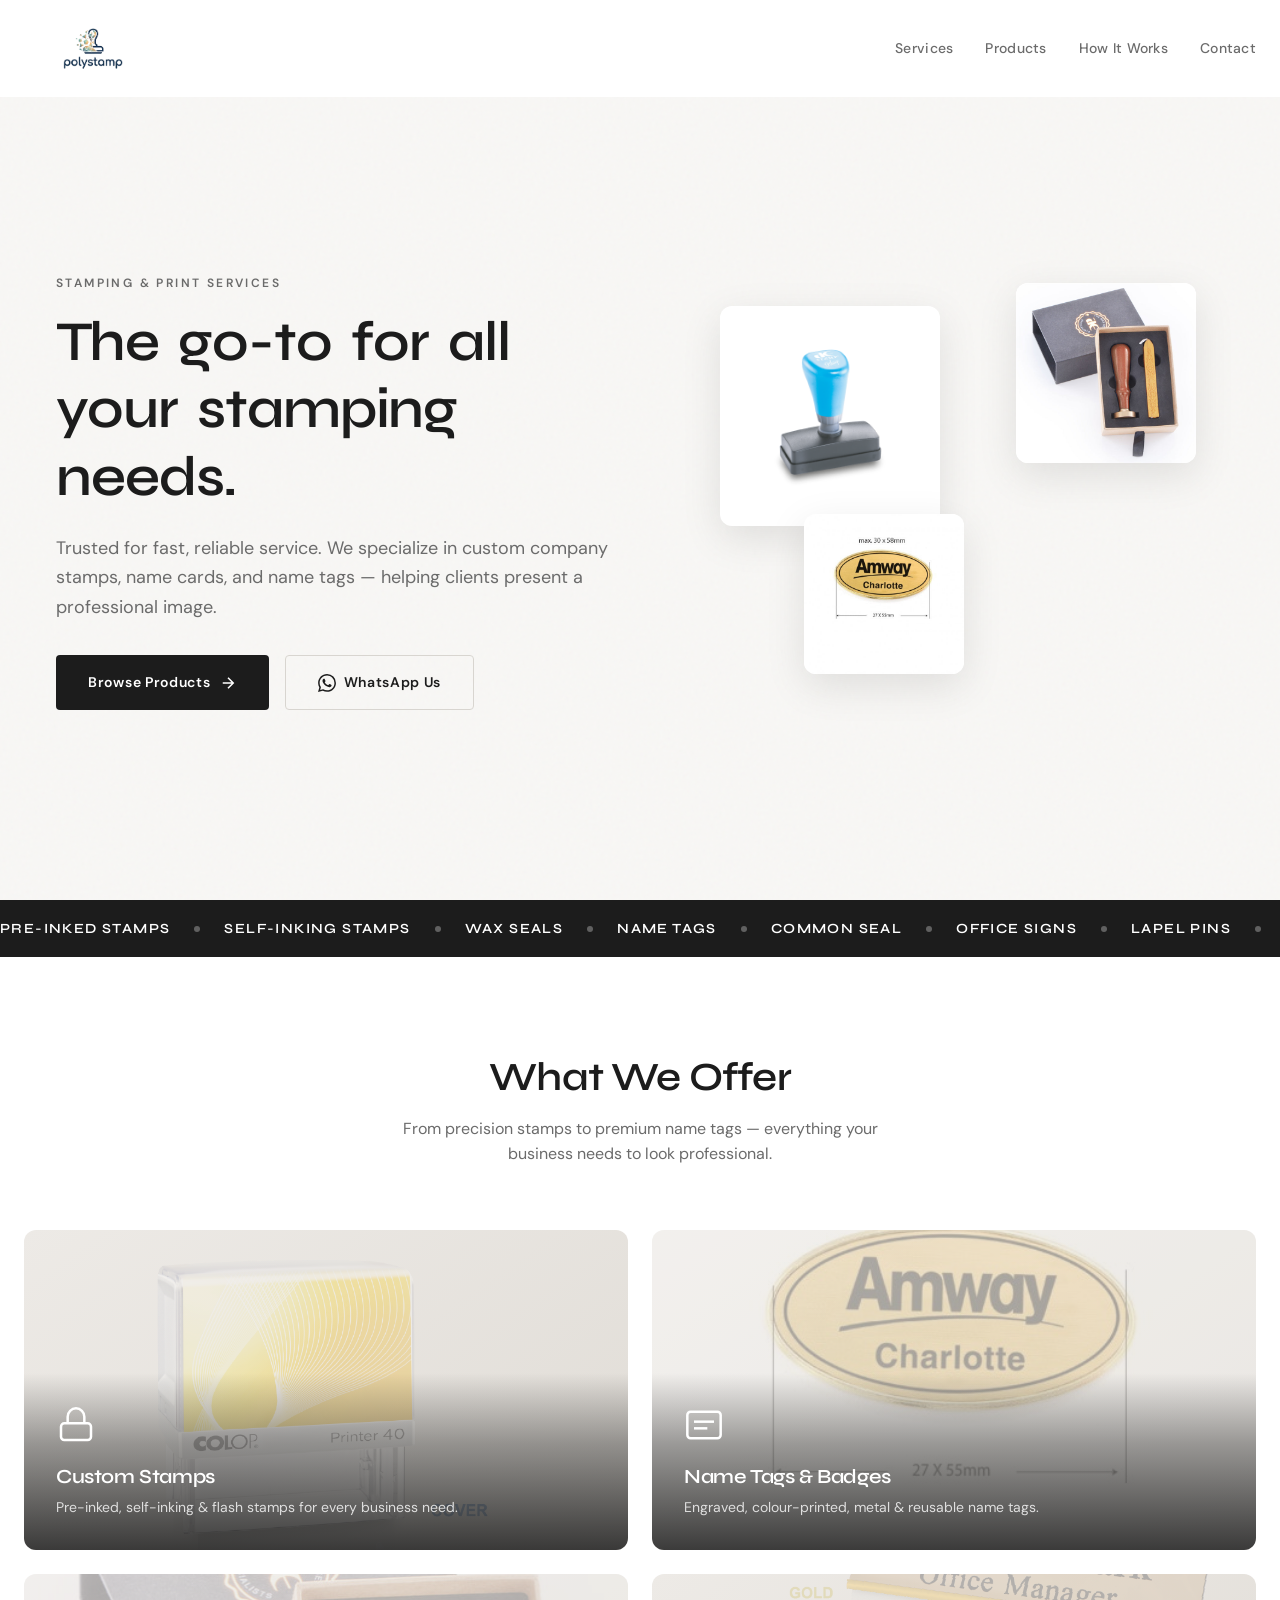
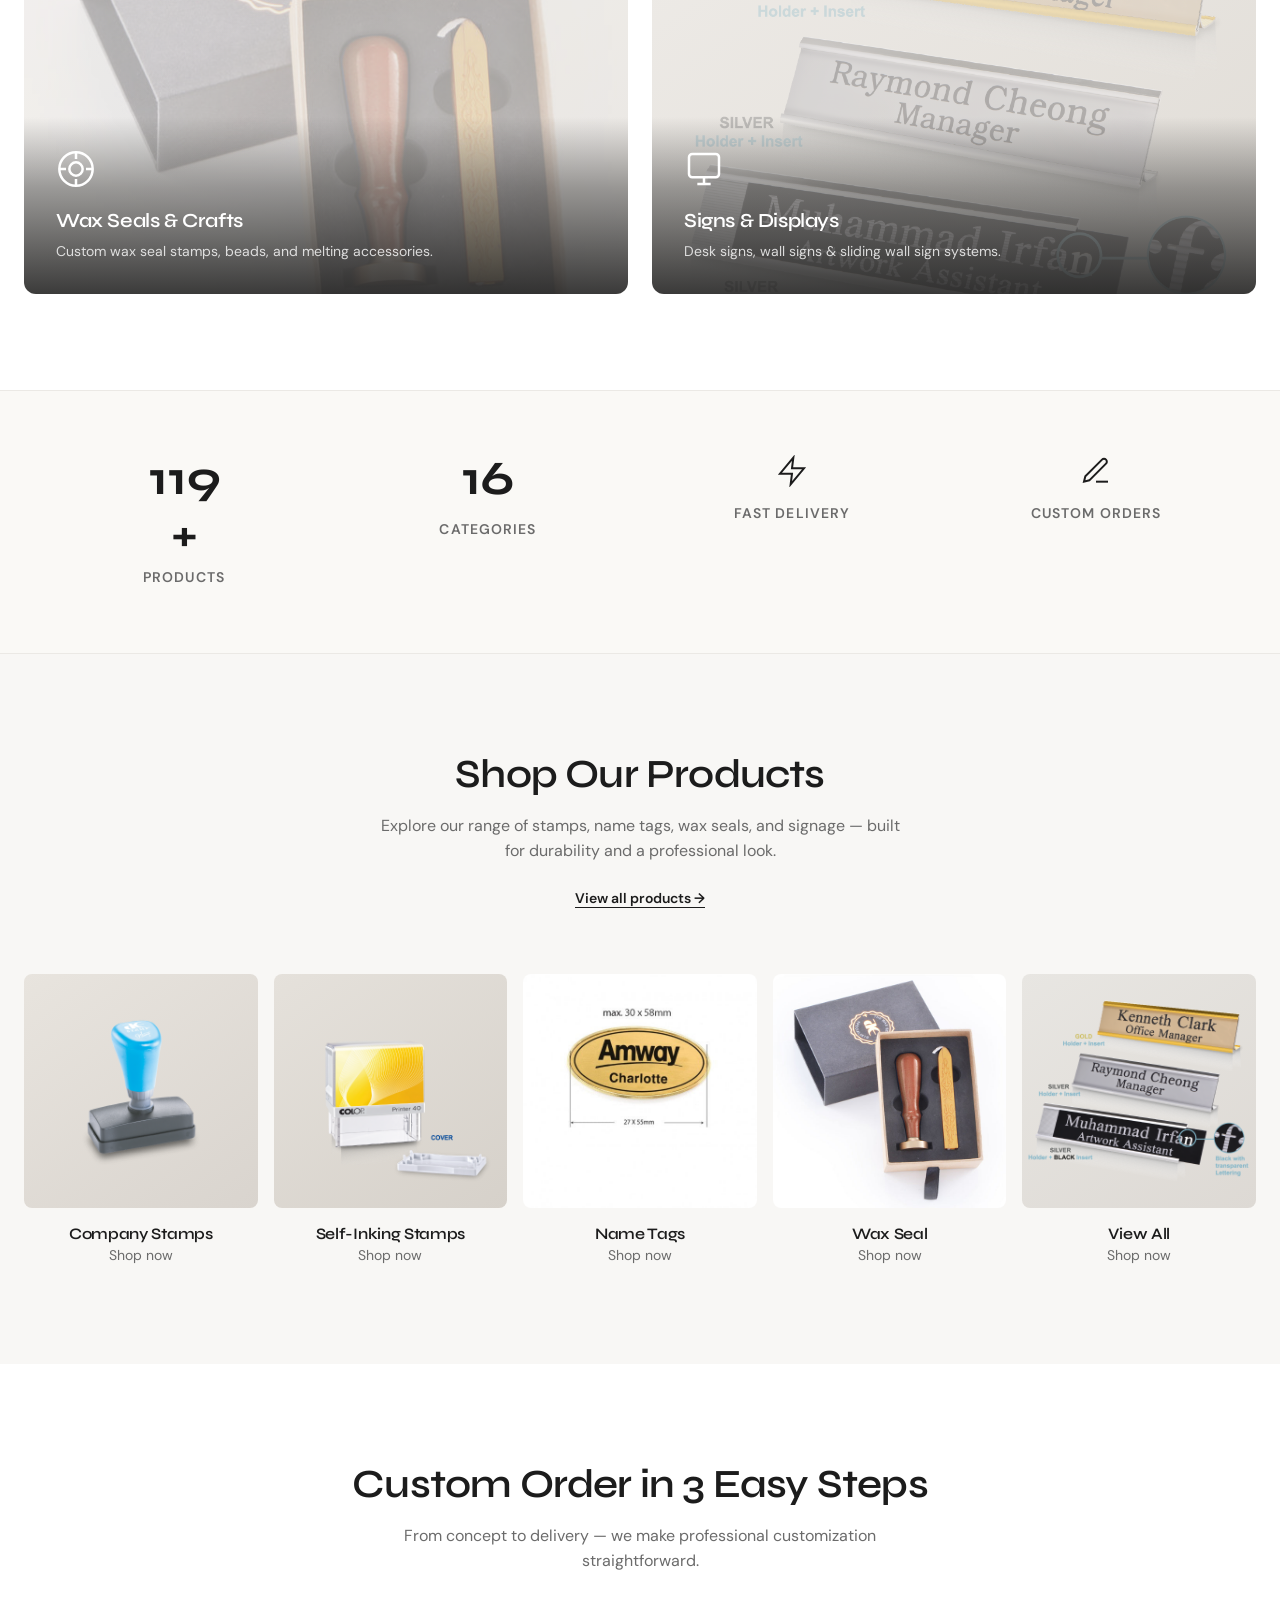
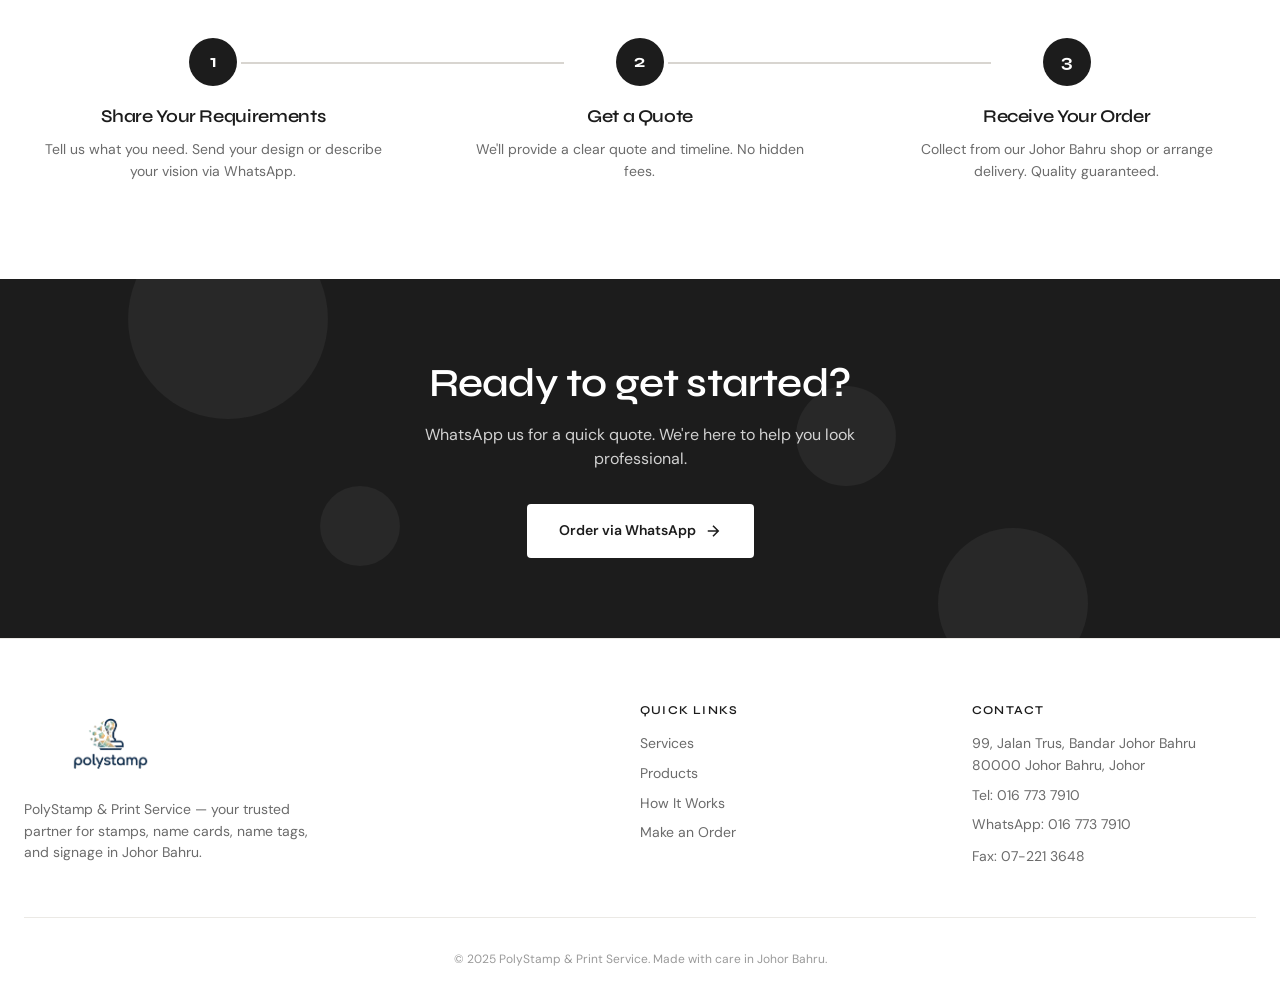
==== index.html @ 39585ef6 "Initial commit: PolyStamp website Static website for PolyStamp & Print Services — stamps, name tags," ====
<!DOCTYPE html>
<html lang="en">
<head>
  <meta charset="UTF-8">
  <meta name="viewport" content="width=device-width, initial-scale=1.0">
  <meta name="description" content="PolyStamp & Print Services — Custom company stamps, name cards, name tags & office signs in Johor Bahru. Quality prints, beautiful details.">
  <title>PolyStamp & Print Services | Custom Stamps & Printing in Johor Bahru</title>
  <link rel="preconnect" href="https://fonts.googleapis.com">
  <link rel="preconnect" href="https://fonts.gstatic.com" crossorigin>
  <link href="https://fonts.googleapis.com/css2?family=DM+Sans:ital,opsz,wght@0,9..40,400;0,9..40,500;0,9..40,600;0,9..40,700&family=Syne:wght@400;500;600;700&display=swap" rel="stylesheet">
  <link rel="icon" type="image/png" href="images/logo.png">
  <link rel="stylesheet" href="styles.css">
</head>
<body>
  <header class="header" id="header">
    <nav class="nav">
      <a href="index.html" class="logo"><img src="images/logo.png" alt="PolyStamp" class="logo__img"></a>
      <button class="nav-toggle" id="navToggle" aria-label="Toggle menu">
        <span></span>
        <span></span>
        <span></span>
      </button>
      <ul class="nav-links">
        <li><a href="#services">Services</a></li>
        <li><a href="products.html">Products</a></li>
        <li><a href="#how-it-works">How It Works</a></li>
        <li><a href="#contact">Contact</a></li>
      </ul>
    </nav>
  </header>

  <!-- ===== HERO — Split Layout ===== -->
  <section class="hero-split">
    <div class="hero-split__bg-grain"></div>
    <div class="container hero-split__inner">
      <div class="hero-split__text">
        <span class="hero-split__eyebrow reveal-text">Stamping & Print Services</span>
        <h1 class="hero-split__title">
          <span class="word-reveal"><span>The</span></span>
          <span class="word-reveal"><span>go-to</span></span>
          <span class="word-reveal"><span>for</span></span>
          <span class="word-reveal"><span>all</span></span>
          <span class="word-reveal"><span>your</span></span>
          <span class="word-reveal"><span>stamping</span></span>
          <span class="word-reveal"><span>needs.</span></span>
        </h1>
        <p class="hero-split__subtitle reveal-fade">Trusted for fast, reliable service. We specialize in custom company stamps, name cards, and name tags — helping clients present a professional image.</p>
        <div class="hero-split__ctas reveal-fade">
          <a href="products.html" class="btn-primary">
            Browse Products
            <svg width="18" height="18" viewBox="0 0 24 24" fill="none" stroke="currentColor" stroke-width="2"><path d="M5 12h14M12 5l7 7-7 7"/></svg>
          </a>
          <a href="https://wa.me/60167737910" class="btn-outline" target="_blank" rel="noopener">
            <svg width="18" height="18" viewBox="0 0 24 24" fill="currentColor"><path d="M17.472 14.382c-.297-.149-1.758-.867-2.03-.967-.273-.099-.471-.148-.67.15-.197.297-.767.966-.94 1.164-.173.199-.347.223-.644.075-.297-.15-1.255-.463-2.39-1.475-.883-.788-1.48-1.761-1.653-2.059-.173-.297-.018-.458.13-.606.134-.133.298-.347.446-.52.149-.174.198-.298.298-.497.099-.198.05-.371-.025-.52-.075-.149-.669-1.612-.916-2.207-.242-.579-.487-.5-.669-.51-.173-.008-.371-.01-.57-.01-.198 0-.52.074-.792.372-.272.297-1.04 1.016-1.04 2.479 0 1.462 1.065 2.875 1.213 3.074.149.198 2.096 3.2 5.077 4.487.709.306 1.262.489 1.694.625.712.227 1.36.195 1.871.118.571-.085 1.758-.719 2.006-1.413.248-.694.248-1.289.173-1.413-.074-.124-.272-.198-.57-.347m-5.421 7.403h-.004a9.87 9.87 0 01-5.031-1.378l-.361-.214-3.741.982.998-3.648-.235-.374a9.86 9.86 0 01-1.51-5.26c.001-5.45 4.436-9.884 9.888-9.884 2.64 0 5.122 1.03 6.988 2.898a9.825 9.825 0 012.893 6.994c-.003 5.45-4.437 9.884-9.885 9.884m8.413-18.297A11.815 11.815 0 0012.05 0C5.495 0 .16 5.335.157 11.892c0 2.096.547 4.142 1.588 5.945L.057 24l6.305-1.654a11.882 11.882 0 005.683 1.448h.005c6.554 0 11.89-5.335 11.893-11.893a11.821 11.821 0 00-3.48-8.413z"/></svg>
            WhatsApp Us
          </a>
        </div>
      </div>
      <div class="hero-split__images">
        <div class="hero-float hero-float--1">
          <img src="images/products/ae2563.png" alt="Company Stamp" loading="eager">
        </div>
        <div class="hero-float hero-float--2">
          <img src="images/products/wax-seal-custom.jpg" alt="Wax Seal" loading="eager">
        </div>
        <div class="hero-float hero-float--3">
          <img src="images/products/tag6.jpg" alt="Name Tag" loading="eager">
        </div>
      </div>
    </div>
  </section>

  <!-- ===== MARQUEE BANNER ===== -->
  <div class="marquee-strip">
    <div class="marquee-track">
      <span class="marquee-item">Pre-Inked Stamps</span>
      <span class="marquee-dot"></span>
      <span class="marquee-item">Self-Inking Stamps</span>
      <span class="marquee-dot"></span>
      <span class="marquee-item">Wax Seals</span>
      <span class="marquee-dot"></span>
      <span class="marquee-item">Name Tags</span>
      <span class="marquee-dot"></span>
      <span class="marquee-item">Common Seal</span>
      <span class="marquee-dot"></span>
      <span class="marquee-item">Office Signs</span>
      <span class="marquee-dot"></span>
      <span class="marquee-item">Lapel Pins</span>
      <span class="marquee-dot"></span>
      <span class="marquee-item">Ink & Refills</span>
      <span class="marquee-dot"></span>
      <!-- duplicate for seamless loop -->
      <span class="marquee-item">Pre-Inked Stamps</span>
      <span class="marquee-dot"></span>
      <span class="marquee-item">Self-Inking Stamps</span>
      <span class="marquee-dot"></span>
      <span class="marquee-item">Wax Seals</span>
      <span class="marquee-dot"></span>
      <span class="marquee-item">Name Tags</span>
      <span class="marquee-dot"></span>
      <span class="marquee-item">Common Seal</span>
      <span class="marquee-dot"></span>
      <span class="marquee-item">Office Signs</span>
      <span class="marquee-dot"></span>
      <span class="marquee-item">Lapel Pins</span>
      <span class="marquee-dot"></span>
      <span class="marquee-item">Ink & Refills</span>
      <span class="marquee-dot"></span>
    </div>
  </div>

  <!-- ===== SERVICES GRID ===== -->
  <section class="section" id="services">
    <div class="container">
      <div class="section__header reveal">
        <h2>What We Offer</h2>
        <p>From precision stamps to premium name tags — everything your business needs to look professional.</p>
      </div>
      <div class="services-grid reveal-stagger">
        <a href="products.html#company-stamps" class="service-card">
          <div class="service-card__bg">
            <img src="images/products/colop-p40.png" alt="Custom Stamps" loading="lazy">
          </div>
          <div class="service-card__content">
            <svg class="service-card__icon" width="40" height="40" viewBox="0 0 24 24" fill="none" stroke="currentColor" stroke-width="1.5"><rect x="3" y="11" width="18" height="10" rx="2"/><path d="M7 11V7a5 5 0 0110 0v4"/></svg>
            <h3>Custom Stamps</h3>
            <p>Pre-inked, self-inking & flash stamps for every business need.</p>
          </div>
        </a>
        <a href="products.html#engraved-name-tags" class="service-card">
          <div class="service-card__bg">
            <img src="images/products/tag6.jpg" alt="Name Tags" loading="lazy">
          </div>
          <div class="service-card__content">
            <svg class="service-card__icon" width="40" height="40" viewBox="0 0 24 24" fill="none" stroke="currentColor" stroke-width="1.5"><rect x="2" y="4" width="20" height="16" rx="2"/><line x1="6" y1="10" x2="18" y2="10"/><line x1="6" y1="14" x2="14" y2="14"/></svg>
            <h3>Name Tags & Badges</h3>
            <p>Engraved, colour-printed, metal & reusable name tags.</p>
          </div>
        </a>
        <a href="products.html#wax-seal" class="service-card">
          <div class="service-card__bg">
            <img src="images/products/wax-seal-custom.jpg" alt="Wax Seals" loading="lazy">
          </div>
          <div class="service-card__content">
            <svg class="service-card__icon" width="40" height="40" viewBox="0 0 24 24" fill="none" stroke="currentColor" stroke-width="1.5"><circle cx="12" cy="12" r="10"/><circle cx="12" cy="12" r="4"/><path d="M12 2v4M12 18v4M2 12h4M18 12h4"/></svg>
            <h3>Wax Seals & Crafts</h3>
            <p>Custom wax seal stamps, beads, and melting accessories.</p>
          </div>
        </a>
        <a href="products.html#desk-wall-signs" class="service-card">
          <div class="service-card__bg">
            <img src="images/products/desk-sign.png" alt="Signs" loading="lazy">
          </div>
          <div class="service-card__content">
            <svg class="service-card__icon" width="40" height="40" viewBox="0 0 24 24" fill="none" stroke="currentColor" stroke-width="1.5"><rect x="3" y="3" width="18" height="14" rx="2"/><line x1="12" y1="17" x2="12" y2="21"/><line x1="8" y1="21" x2="16" y2="21"/></svg>
            <h3>Signs & Displays</h3>
            <p>Desk signs, wall signs & sliding wall sign systems.</p>
          </div>
        </a>
      </div>
    </div>
  </section>

  <!-- ===== STATS COUNTER ===== -->
  <section class="stats-section">
    <div class="container">
      <div class="stats-grid reveal-stagger">
        <div class="stat-card">
          <span class="stat-card__number" data-target="128">0</span>
          <span class="stat-card__suffix">+</span>
          <p class="stat-card__label">Products</p>
        </div>
        <div class="stat-card">
          <span class="stat-card__number" data-target="18">0</span>
          <span class="stat-card__suffix"></span>
          <p class="stat-card__label">Categories</p>
        </div>
        <div class="stat-card">
          <svg class="stat-card__icon" width="32" height="32" viewBox="0 0 24 24" fill="none" stroke="currentColor" stroke-width="1.5"><path d="M13 2L3 14h9l-1 8 10-12h-9l1-8z"/></svg>
          <p class="stat-card__label">Fast Delivery</p>
        </div>
        <div class="stat-card">
          <svg class="stat-card__icon" width="32" height="32" viewBox="0 0 24 24" fill="none" stroke="currentColor" stroke-width="1.5"><path d="M12 20h9"/><path d="M16.5 3.5a2.121 2.121 0 013 3L7 19l-4 1 1-4L16.5 3.5z"/></svg>
          <p class="stat-card__label">Custom Orders</p>
        </div>
      </div>
    </div>
  </section>

  <!-- ===== PRODUCT SHOWCASE ===== -->
  <section class="section section--alt">
    <div class="container">
      <div class="section__header reveal">
        <h2>Shop Our Products</h2>
        <p>Explore our range of stamps, name tags, wax seals, and signage — built for durability and a professional look.</p>
        <a href="products.html" class="section__cta">View all products &rarr;</a>
      </div>
      <div class="shop-grid reveal-stagger">
        <a href="products.html#company-stamps" class="shop-card">
          <div class="shop-card__image"><img src="images/products/ae2563.png" alt="Company Stamps" loading="lazy"></div>
          <h4>Company Stamps</h4>
          <span>Shop now</span>
        </a>
        <a href="products.html#self-inking-stamps" class="shop-card">
          <div class="shop-card__image"><img src="images/products/colop-p40.png" alt="Self-Inking Stamps" loading="lazy"></div>
          <h4>Self-Inking Stamps</h4>
          <span>Shop now</span>
        </a>
        <a href="products.html#engraved-name-tags" class="shop-card">
          <div class="shop-card__image"><img src="images/products/tag6.jpg" alt="Name Tags" loading="lazy"></div>
          <h4>Name Tags</h4>
          <span>Shop now</span>
        </a>
        <a href="products.html#wax-seal" class="shop-card">
          <div class="shop-card__image"><img src="images/products/wax-seal-custom.jpg" alt="Wax Seal" loading="lazy"></div>
          <h4>Wax Seal</h4>
          <span>Shop now</span>
        </a>
        <a href="products.html" class="shop-card">
          <div class="shop-card__image"><img src="images/products/desk-sign.png" alt="View All Products" loading="lazy"></div>
          <h4>View All</h4>
          <span>Shop now</span>
        </a>
      </div>
    </div>
  </section>

  <!-- ===== HOW IT WORKS ===== -->
  <section class="section steps-section" id="how-it-works">
    <div class="container">
      <div class="section__header reveal">
        <h2>Custom Order in 3 Easy Steps</h2>
        <p>From concept to delivery — we make professional customization straightforward.</p>
      </div>
      <div class="steps-timeline reveal-stagger">
        <div class="step-card-v2">
          <div class="step-card-v2__num">1</div>
          <div class="step-card-v2__line"></div>
          <h4>Share Your Requirements</h4>
          <p>Tell us what you need. Send your design or describe your vision via WhatsApp.</p>
        </div>
        <div class="step-card-v2">
          <div class="step-card-v2__num">2</div>
          <div class="step-card-v2__line"></div>
          <h4>Get a Quote</h4>
          <p>We'll provide a clear quote and timeline. No hidden fees.</p>
        </div>
        <div class="step-card-v2">
          <div class="step-card-v2__num">3</div>
          <div class="step-card-v2__line"></div>
          <h4>Receive Your Order</h4>
          <p>Collect from our Johor Bahru shop or arrange delivery. Quality guaranteed.</p>
        </div>
      </div>
    </div>
  </section>

  <!-- ===== CTA BANNER ===== -->
  <section class="cta-banner cta-banner--animated">
    <div class="cta-particles">
      <div class="cta-particle cta-particle--1"></div>
      <div class="cta-particle cta-particle--2"></div>
      <div class="cta-particle cta-particle--3"></div>
      <div class="cta-particle cta-particle--4"></div>
    </div>
    <div class="container reveal">
      <h2>Ready to get started?</h2>
      <p>WhatsApp us for a quick quote. We're here to help you look professional.</p>
      <a href="https://wa.me/60167737910" class="btn" target="_blank" rel="noopener">
        Order via WhatsApp
        <svg width="18" height="18" viewBox="0 0 24 24" fill="none" stroke="currentColor" stroke-width="2"><path d="M5 12h14M12 5l7 7-7 7"/></svg>
      </a>
    </div>
  </section>

  <footer class="footer" id="contact">
    <div class="footer__grid">
      <div class="footer__brand">
        <span class="logo"><img src="images/logo.png" alt="PolyStamp" class="logo__img"></span>
        <p>PolyStamp & Print Service — your trusted partner for stamps, name cards, name tags, and signage in Johor Bahru.</p>
      </div>
      <div class="footer__links">
        <h5>Quick Links</h5>
        <ul>
          <li><a href="#services">Services</a></li>
          <li><a href="products.html">Products</a></li>
          <li><a href="#how-it-works">How It Works</a></li>
          <li><a href="https://wa.me/60167737910" target="_blank" rel="noopener">Make an Order</a></li>
        </ul>
      </div>
      <div class="footer__contact">
        <h5>Contact</h5>
        <a href="https://maps.google.com/?q=99+Jalan+Trus+Johor+Bahru" target="_blank" rel="noopener">99, Jalan Trus, Bandar Johor Bahru<br>80000 Johor Bahru, Johor</a>
        <a href="tel:0167737910">Tel: 016 773 7910</a>
        <a href="https://wa.me/60167737910" target="_blank" rel="noopener">WhatsApp: 016 773 7910</a>
        <span class="footer__fax">Fax: 07-221 3648</span>
      </div>
    </div>
    <div class="footer__bottom">
      <p>&copy; 2025 PolyStamp & Print Service. Made with care in Johor Bahru.</p>
    </div>
  </footer>

  <script>
    // Header scroll
    const header = document.getElementById('header');
    window.addEventListener('scroll', () => header.classList.toggle('scrolled', window.scrollY > 50), { passive: true });

    // Mobile nav
    const navToggle = document.getElementById('navToggle');
    navToggle?.addEventListener('click', () => {
      document.body.classList.toggle('menu-open');
      navToggle.setAttribute('aria-expanded', navToggle.getAttribute('aria-expanded') === 'true' ? 'false' : 'true');
    });
    document.querySelectorAll('.nav-links a').forEach(link => link.addEventListener('click', () => document.body.classList.remove('menu-open')));

    // Scroll-reveal system
    const revealObserver = new IntersectionObserver((entries) => {
      entries.forEach(entry => {
        if (entry.isIntersecting) {
          entry.target.classList.add('revealed');
          revealObserver.unobserve(entry.target);
        }
      });
    }, { threshold: 0.15 });

    document.querySelectorAll('.reveal, .reveal-stagger').forEach(el => revealObserver.observe(el));

    // Stats counter animation
    const counterObserver = new IntersectionObserver((entries) => {
      entries.forEach(entry => {
        if (entry.isIntersecting) {
          const counters = entry.target.querySelectorAll('[data-target]');
          counters.forEach(counter => {
            const target = parseInt(counter.dataset.target);
            const duration = 1500;
            const start = performance.now();
            function update(now) {
              const elapsed = now - start;
              const progress = Math.min(elapsed / duration, 1);
              const eased = 1 - Math.pow(1 - progress, 3);
              counter.textContent = Math.floor(eased * target);
              if (progress < 1) requestAnimationFrame(update);
            }
            requestAnimationFrame(update);
          });
          counterObserver.unobserve(entry.target);
        }
      });
    }, { threshold: 0.3 });

    document.querySelectorAll('.stats-grid').forEach(el => counterObserver.observe(el));
  </script>
</body>
</html>
---- styles.css ----
/* ============================================
   PolyStamp — Mossery-inspired Design System
   Clean, minimal, editorial aesthetic
   ============================================ */

:root {
  /* Mossery-style: Soft neutrals, minimal accent */
  --color-bg: #FFFFFF;
  --color-bg-alt: #F8F7F5;
  --color-bg-warm: #FAF9F6;
  --color-surface: #FFFFFF;
  --color-text: #1C1C1C;
  --color-text-muted: #6B6B6B;
  --color-text-light: #9A9A9A;
  --color-accent: #2C2C2C;
  --color-accent-soft: rgba(44, 44, 44, 0.08);
  --color-border: #EBE9E5;
  --color-border-strong: #D8D5D0;

  /* Typography - clean, readable */
  --font-display: 'Syne', -apple-system, sans-serif;
  --font-body: 'DM Sans', -apple-system, BlinkMacSystemFont, sans-serif;

  --text-xs: 0.75rem;
  --text-sm: 0.875rem;
  --text-base: 1rem;
  --text-lg: 1.125rem;
  --text-xl: 1.25rem;
  --text-2xl: 1.5rem;
  --text-3xl: 2rem;
  --text-4xl: 2.5rem;
  --text-5xl: 3rem;
  --text-hero: clamp(2.25rem, 4.5vw, 3.5rem);

  --leading-tight: 1.2;
  --leading-snug: 1.35;
  --leading-normal: 1.55;
  --leading-relaxed: 1.65;

  --space-2: 0.5rem;
  --space-3: 0.75rem;
  --space-4: 1rem;
  --space-5: 1.25rem;
  --space-6: 1.5rem;
  --space-8: 2rem;
  --space-10: 2.5rem;
  --space-12: 3rem;
  --space-16: 4rem;
  --space-20: 5rem;
  --space-24: 6rem;
  --space-32: 8rem;

  --container-max: 1280px;
  --container-narrow: 680px;
  --radius-sm: 4px;
  --radius-md: 8px;
  --radius-lg: 12px;
  --ease: cubic-bezier(0.22, 1, 0.36, 1);
  --transition: 0.3s var(--ease);
  --shadow: 0 2px 20px rgba(0, 0, 0, 0.06);
  --shadow-lg: 0 8px 40px rgba(0, 0, 0, 0.08);
}

*, *::before, *::after { box-sizing: border-box; margin: 0; padding: 0; }
html { scroll-behavior: smooth; }
body {
  font-family: var(--font-body);
  font-size: var(--text-base);
  line-height: var(--leading-normal);
  color: var(--color-text);
  background: var(--color-bg);
  -webkit-font-smoothing: antialiased;
}
h1, h2, h3, h4, h5, h6 {
  font-family: var(--font-display);
  font-weight: 600;
  line-height: var(--leading-tight);
  letter-spacing: -0.02em;
}
h1 { font-size: var(--text-hero); }
h2 { font-size: var(--text-4xl); }
h3 { font-size: var(--text-2xl); }
h4 { font-size: var(--text-xl); }
p { color: var(--color-text-muted); }
a { color: inherit; text-decoration: none; transition: opacity var(--transition); }
a:hover { opacity: 0.7; }

.container {
  max-width: var(--container-max);
  margin: 0 auto;
  padding: 0 var(--space-6);
}
.container--narrow { max-width: var(--container-narrow); }

/* ========== Header ========== */
.header {
  position: fixed;
  top: 0; left: 0; right: 0;
  z-index: 100;
  padding: var(--space-4) 0;
  background: rgba(255,255,255,0.95);
  backdrop-filter: blur(10px);
  border-bottom: 1px solid transparent;
  transition: border-color var(--transition), box-shadow var(--transition);
}
.header.scrolled { border-color: var(--color-border); box-shadow: var(--shadow); }

.nav {
  display: flex;
  align-items: center;
  justify-content: space-between;
  max-width: var(--container-max);
  margin: 0 auto;
  padding: 0 var(--space-6);
}
.logo {
  display: flex;
  align-items: center;
}
.logo__img {
  height: 64px;
  width: auto;
  object-fit: contain;
  transition: transform var(--transition);
}
.logo:hover .logo__img {
  transform: scale(1.05);
}
.logo:hover {
  opacity: 1 !important;
}
.nav-links { display: flex; gap: var(--space-8); list-style: none; }
.nav-links a {
  font-size: var(--text-sm);
  font-weight: 500;
  color: var(--color-text-muted);
  letter-spacing: 0.02em;
}
.nav-links a:hover { color: var(--color-text); }

.nav-toggle {
  display: none;
  flex-direction: column;
  gap: 5px;
  background: none;
  border: none;
  cursor: pointer;
  padding: var(--space-2);
}
.nav-toggle span {
  display: block;
  width: 20px;
  height: 1.5px;
  background: var(--color-text);
  transition: var(--transition);
}
body.menu-open .nav-toggle span:nth-child(1) { transform: translateY(6.5px) rotate(45deg); }
body.menu-open .nav-toggle span:nth-child(2) { opacity: 0; }
body.menu-open .nav-toggle span:nth-child(3) { transform: translateY(-6.5px) rotate(-45deg); }

/* ========== Hero — Split Layout with Floating Images ========== */
.hero-split {
  position: relative;
  min-height: 100vh;
  display: flex;
  align-items: center;
  padding: calc(80px + var(--space-16)) var(--space-6) var(--space-16);
  background: var(--color-bg-alt);
  overflow: hidden;
}
.hero-split__bg-grain {
  position: absolute;
  inset: 0;
  opacity: 0.03;
  background-image: url("data:image/svg+xml,%3Csvg viewBox='0 0 256 256' xmlns='http://www.w3.org/2000/svg'%3E%3Cfilter id='noise'%3E%3CfeTurbulence type='fractalNoise' baseFrequency='0.9' numOctaves='4' stitchTiles='stitch'/%3E%3C/filter%3E%3Crect width='100%25' height='100%25' filter='url(%23noise)'/%3E%3C/svg%3E");
  pointer-events: none;
}
.hero-split__inner {
  display: grid;
  grid-template-columns: 1fr 1fr;
  gap: var(--space-12);
  align-items: center;
  position: relative;
  z-index: 1;
}
.hero-split__text { max-width: 560px; }
.hero-split__eyebrow {
  display: inline-block;
  font-size: var(--text-xs);
  font-weight: 600;
  text-transform: uppercase;
  letter-spacing: 0.2em;
  color: var(--color-text-muted);
  margin-bottom: var(--space-4);
  opacity: 0;
  animation: fadeSlideUp 0.6s var(--ease) 0.2s forwards;
}
.hero-split__title {
  margin-bottom: var(--space-6);
  display: flex;
  flex-wrap: wrap;
  gap: 0 0.35em;
}
.word-reveal {
  overflow: hidden;
  display: inline-block;
}
.word-reveal > span {
  display: inline-block;
  opacity: 0;
  transform: translateY(100%);
  animation: wordReveal 0.6s var(--ease) forwards;
}
.word-reveal:nth-child(1) > span { animation-delay: 0.3s; }
.word-reveal:nth-child(2) > span { animation-delay: 0.38s; }
.word-reveal:nth-child(3) > span { animation-delay: 0.46s; }
.word-reveal:nth-child(4) > span { animation-delay: 0.54s; }
.word-reveal:nth-child(5) > span { animation-delay: 0.62s; }
.word-reveal:nth-child(6) > span { animation-delay: 0.70s; }
.word-reveal:nth-child(7) > span { animation-delay: 0.78s; }

.hero-split__subtitle {
  font-size: var(--text-lg);
  line-height: var(--leading-relaxed);
  color: var(--color-text-muted);
  margin-bottom: var(--space-8);
}
.hero-split__ctas {
  display: flex;
  gap: var(--space-4);
  flex-wrap: wrap;
}
.reveal-fade {
  opacity: 0;
  transform: translateY(20px);
  animation: fadeSlideUp 0.7s var(--ease) 1s forwards;
}

/* Hero buttons */
.btn-primary {
  display: inline-flex;
  align-items: center;
  gap: var(--space-2);
  padding: var(--space-4) var(--space-8);
  background: var(--color-text);
  color: white !important;
  font-weight: 600;
  font-size: var(--text-sm);
  letter-spacing: 0.05em;
  border-radius: 4px;
  transition: transform var(--transition), box-shadow var(--transition);
}
.btn-primary:hover { transform: translateY(-2px); box-shadow: var(--shadow-lg); opacity: 1 !important; }
.btn-outline {
  display: inline-flex;
  align-items: center;
  gap: var(--space-2);
  padding: var(--space-4) var(--space-8);
  background: transparent;
  color: var(--color-text) !important;
  font-weight: 600;
  font-size: var(--text-sm);
  letter-spacing: 0.05em;
  border: 1.5px solid var(--color-border-strong);
  border-radius: 4px;
  transition: transform var(--transition), border-color var(--transition);
}
.btn-outline:hover { transform: translateY(-2px); border-color: var(--color-text); opacity: 1 !important; }

/* Hero floating product images */
.hero-split__images {
  position: relative;
  height: 460px;
  display: flex;
  align-items: center;
  justify-content: center;
}
.hero-float {
  position: absolute;
  border-radius: var(--radius-lg);
  overflow: hidden;
  background: white;
  box-shadow: 0 12px 40px rgba(0,0,0,0.1);
  opacity: 0;
  animation: floatIn 0.8s var(--ease) forwards;
}
.hero-float img {
  width: 100%;
  height: 100%;
  object-fit: cover;
}
.hero-float--1 {
  width: 220px; height: 220px;
  top: 10%; left: 10%;
  animation-delay: 0.5s;
  animation-name: floatIn;
}
.hero-float--2 {
  width: 180px; height: 180px;
  top: 5%; right: 5%;
  animation-delay: 0.7s;
  animation-name: floatIn;
}
.hero-float--3 {
  width: 160px; height: 160px;
  bottom: 10%; left: 25%;
  animation-delay: 0.9s;
  animation-name: floatIn;
}
.hero-float--1 { animation: floatIn 0.8s var(--ease) 0.5s forwards, float 6s ease-in-out 1.3s infinite; }
.hero-float--2 { animation: floatIn 0.8s var(--ease) 0.7s forwards, float 7s ease-in-out 1.5s infinite; }
.hero-float--3 { animation: floatIn 0.8s var(--ease) 0.9s forwards, float 5s ease-in-out 1.7s infinite; }

/* ========== Marquee Banner ========== */
.marquee-strip {
  overflow: hidden;
  background: var(--color-text);
  padding: var(--space-4) 0;
  white-space: nowrap;
}
.marquee-track {
  display: inline-flex;
  align-items: center;
  gap: var(--space-6);
  animation: marquee 30s linear infinite;
}
.marquee-item {
  font-family: var(--font-display);
  font-weight: 600;
  font-size: var(--text-sm);
  color: white;
  text-transform: uppercase;
  letter-spacing: 0.1em;
}
.marquee-dot {
  width: 6px;
  height: 6px;
  border-radius: 50%;
  background: rgba(255,255,255,0.3);
  flex-shrink: 0;
}

/* ========== Services Grid ========== */
.services-grid {
  display: grid;
  grid-template-columns: repeat(2, 1fr);
  gap: var(--space-6);
  max-width: var(--container-max);
  margin: 0 auto;
}
.service-card {
  position: relative;
  display: flex;
  align-items: flex-end;
  min-height: 320px;
  border-radius: var(--radius-lg);
  overflow: hidden;
  transition: transform var(--transition), box-shadow var(--transition);
}
.service-card:hover {
  transform: translateY(-6px);
  box-shadow: var(--shadow-lg);
  opacity: 1 !important;
}
.service-card__bg {
  position: absolute;
  inset: 0;
  background: linear-gradient(145deg, #EDEAE6 0%, #E0DCD6 100%);
  overflow: hidden;
}
.service-card__bg img {
  width: 100%;
  height: 100%;
  object-fit: cover;
  opacity: 0.3;
  transition: transform 0.6s var(--ease), opacity 0.6s var(--ease);
}
.service-card:hover .service-card__bg img {
  transform: scale(1.08);
  opacity: 0.4;
}
.service-card__content {
  position: relative;
  z-index: 1;
  padding: var(--space-8);
  background: linear-gradient(to top, rgba(28,28,28,0.85) 0%, rgba(28,28,28,0.4) 60%, transparent 100%);
  width: 100%;
}
.service-card__icon {
  margin-bottom: var(--space-3);
  color: white;
}
.service-card h3 {
  color: white;
  font-size: var(--text-xl);
  margin-bottom: var(--space-2);
}
.service-card p {
  color: rgba(255,255,255,0.8);
  font-size: var(--text-sm);
  margin: 0;
}

/* ========== Stats Counter ========== */
.stats-section {
  padding: var(--space-16) var(--space-6);
  background: var(--color-bg-warm);
  border-top: 1px solid var(--color-border);
  border-bottom: 1px solid var(--color-border);
}
.stats-grid {
  display: grid;
  grid-template-columns: repeat(4, 1fr);
  gap: var(--space-8);
  max-width: var(--container-max);
  margin: 0 auto;
  text-align: center;
}
.stat-card {
  display: flex;
  flex-direction: column;
  align-items: center;
  gap: var(--space-2);
}
.stat-card__number,
.stat-card__suffix {
  display: inline;
  font-family: var(--font-display);
  font-weight: 700;
  font-size: var(--text-5xl);
  color: var(--color-text);
  line-height: 1;
}
.stat-card__icon {
  color: var(--color-text);
  margin-bottom: var(--space-2);
}
.stat-card__label {
  font-size: var(--text-sm);
  font-weight: 600;
  color: var(--color-text-muted);
  text-transform: uppercase;
  letter-spacing: 0.08em;
}

/* ========== Steps Timeline v2 ========== */
.steps-timeline {
  display: grid;
  grid-template-columns: repeat(3, 1fr);
  gap: var(--space-12);
  max-width: var(--container-max);
  margin: 0 auto;
  position: relative;
}
.step-card-v2 {
  text-align: center;
  padding: 0 var(--space-4);
  position: relative;
}
.step-card-v2__num {
  width: 48px;
  height: 48px;
  display: flex;
  align-items: center;
  justify-content: center;
  background: var(--color-text);
  color: white;
  font-family: var(--font-display);
  font-weight: 700;
  font-size: var(--text-lg);
  border-radius: 50%;
  margin: 0 auto var(--space-5);
  position: relative;
  z-index: 2;
}
.step-card-v2__line {
  position: absolute;
  top: 24px;
  left: calc(50% + 28px);
  right: calc(-50% + 28px);
  height: 2px;
  background: var(--color-border-strong);
  z-index: 1;
}
.step-card-v2:last-child .step-card-v2__line { display: none; }
.step-card-v2 h4 { margin-bottom: var(--space-3); font-size: var(--text-lg); }
.step-card-v2 p { font-size: var(--text-sm); margin: 0; }

/* ========== CTA Banner Animated ========== */
.cta-banner--animated {
  position: relative;
  overflow: hidden;
}
.cta-particles {
  position: absolute;
  inset: 0;
  pointer-events: none;
}
.cta-particle {
  position: absolute;
  border-radius: 50%;
  background: rgba(255,255,255,0.05);
}
.cta-particle--1 {
  width: 200px; height: 200px;
  top: -60px; left: 10%;
  animation: floatParticle 8s ease-in-out infinite;
}
.cta-particle--2 {
  width: 150px; height: 150px;
  bottom: -40px; right: 15%;
  animation: floatParticle 10s ease-in-out 1s infinite reverse;
}
.cta-particle--3 {
  width: 100px; height: 100px;
  top: 30%; right: 30%;
  animation: floatParticle 7s ease-in-out 2s infinite;
}
.cta-particle--4 {
  width: 80px; height: 80px;
  bottom: 20%; left: 25%;
  animation: floatParticle 9s ease-in-out 0.5s infinite reverse;
}

/* ========== Keyframe Animations ========== */
@keyframes wordReveal {
  to { opacity: 1; transform: translateY(0); }
}
@keyframes fadeSlideUp {
  to { opacity: 1; transform: translateY(0); }
}
@keyframes floatIn {
  from { opacity: 0; transform: translateY(30px) scale(0.9); }
  to { opacity: 1; transform: translateY(0) scale(1); }
}
@keyframes float {
  0%, 100% { transform: translateY(0); }
  50% { transform: translateY(-12px); }
}
@keyframes marquee {
  0% { transform: translateX(0); }
  100% { transform: translateX(-50%); }
}
@keyframes floatParticle {
  0%, 100% { transform: translate(0, 0); }
  33% { transform: translate(15px, -20px); }
  66% { transform: translate(-10px, 10px); }
}

/* ========== Scroll-Reveal System ========== */
.reveal {
  opacity: 0;
  transform: translateY(30px);
  transition: opacity 0.8s var(--ease), transform 0.8s var(--ease);
}
.reveal.revealed {
  opacity: 1;
  transform: translateY(0);
}
.reveal-stagger {
  opacity: 1;
}
.reveal-stagger > * {
  opacity: 0;
  transform: translateY(30px);
  transition: opacity 0.6s var(--ease), transform 0.6s var(--ease);
}
.reveal-stagger.revealed > *:nth-child(1) { transition-delay: 0.05s; opacity: 1; transform: translateY(0); }
.reveal-stagger.revealed > *:nth-child(2) { transition-delay: 0.15s; opacity: 1; transform: translateY(0); }
.reveal-stagger.revealed > *:nth-child(3) { transition-delay: 0.25s; opacity: 1; transform: translateY(0); }
.reveal-stagger.revealed > *:nth-child(4) { transition-delay: 0.35s; opacity: 1; transform: translateY(0); }
.reveal-stagger.revealed > *:nth-child(5) { transition-delay: 0.45s; opacity: 1; transform: translateY(0); }

/* ========== Section — Mossery section headers ========== */
.section { padding: var(--space-24) 0; }
.section--alt { background: var(--color-bg-alt); }
.section__header {
  text-align: center;
  margin-bottom: var(--space-16);
}
.section__header h2 { margin-bottom: var(--space-4); }
.section__header p { margin: 0 auto; max-width: 520px; }
.section__cta {
  display: inline-block;
  margin-top: var(--space-6);
  font-size: var(--text-sm);
  font-weight: 600;
  color: var(--color-text);
  text-decoration: underline;
  text-underline-offset: 4px;
}

/* ========== Featured — Mossery 2-col featured block ========== */
.featured {
  display: grid;
  grid-template-columns: 1fr 1fr;
  gap: 0;
  max-width: var(--container-max);
  margin: 0 auto;
  min-height: 500px;
}
.featured__image {
  background: linear-gradient(135deg, #E8E4DE 0%, #D4CFC7 50%, #C9C4BC 100%);
  min-height: 400px;
}
.featured__content {
  display: flex;
  flex-direction: column;
  justify-content: center;
  padding: var(--space-16) var(--space-12);
  background: var(--color-bg-warm);
}
.featured__label {
  font-size: var(--text-xs);
  font-weight: 600;
  text-transform: uppercase;
  letter-spacing: 0.15em;
  color: var(--color-text-muted);
  margin-bottom: var(--space-3);
}
.featured__content h3 { margin-bottom: var(--space-4); }
.featured__content p {
  margin-bottom: var(--space-6);
  font-size: var(--text-base);
}
.featured__content .btn {
  align-self: flex-start;
}

/* ========== Shop Grid — Mossery "Shop Our Bestsellers" ========== */
.shop-grid {
  display: grid;
  grid-template-columns: repeat(5, 1fr);
  gap: var(--space-4);
  max-width: var(--container-max);
  margin: 0 auto;
}
.shop-card {
  display: block;
  text-align: center;
  transition: transform var(--transition);
}
.shop-card:hover { transform: translateY(-4px); }
.shop-card__image {
  aspect-ratio: 1;
  background: linear-gradient(145deg, #EDEAE6 0%, #E0DCD6 100%);
  margin-bottom: var(--space-4);
  overflow: hidden;
  border-radius: var(--radius-md);
}
.shop-card:nth-child(1) .shop-card__image { background: linear-gradient(145deg, #E8E4DE 0%, #D9D4CE 100%); }
.shop-card:nth-child(2) .shop-card__image { background: linear-gradient(145deg, #E5E1DB 0%, #D6D1CA 100%); }
.shop-card:nth-child(3) .shop-card__image { background: linear-gradient(145deg, #E2DED8 0%, #D3CEC7 100%); }
.shop-card:nth-child(4) .shop-card__image { background: linear-gradient(145deg, #DFDBD5 0%, #D0CBC4 100%); }
.shop-card:nth-child(5) .shop-card__image { background: linear-gradient(145deg, #E8E6E2 0%, #DDD9D4 100%); }
.shop-card__image img { width: 100%; height: 100%; object-fit: cover; }
.shop-card h4 {
  font-size: var(--text-base);
  font-weight: 600;
  margin-bottom: var(--space-1);
}
.shop-card span {
  font-size: var(--text-sm);
  color: var(--color-text-muted);
}

/* ========== Steps — Personalised in 3 Easy Steps ========== */
.steps-section { background: var(--color-bg); }
.steps-grid {
  display: grid;
  grid-template-columns: repeat(3, 1fr);
  gap: var(--space-12);
  max-width: var(--container-max);
  margin: 0 auto;
}
.step-card { text-align: center; padding: 0 var(--space-4); }
.step-card__num {
  width: 40px;
  height: 40px;
  display: flex;
  align-items: center;
  justify-content: center;
  background: var(--color-text);
  color: white;
  font-family: var(--font-display);
  font-weight: 600;
  font-size: var(--text-sm);
  margin: 0 auto var(--space-5);
}
.step-card h4 { margin-bottom: var(--space-3); font-size: var(--text-lg); }
.step-card p { font-size: var(--text-sm); margin: 0; }

/* ========== CTA Banner ========== */
.cta-banner {
  padding: var(--space-20) var(--space-6);
  background: var(--color-text);
  color: white;
  text-align: center;
}
.cta-banner h2 { color: inherit; margin-bottom: var(--space-4); }
.cta-banner p {
  color: rgba(255,255,255,0.8);
  margin: 0 auto var(--space-8);
  max-width: 460px;
}
.cta-banner .btn {
  display: inline-flex;
  align-items: center;
  gap: var(--space-2);
  padding: var(--space-4) var(--space-8);
  background: white;
  color: var(--color-text) !important;
  font-weight: 600;
  font-size: var(--text-sm);
  border-radius: 4px;
  transition: transform var(--transition);
}
.cta-banner .btn:hover { transform: translateY(-1px); opacity: 1 !important; }

/* ========== Footer — Mossery footer ========== */
.footer {
  padding: var(--space-16) var(--space-6) var(--space-8);
  background: var(--color-bg);
  border-top: 1px solid var(--color-border);
}
.footer__grid {
  display: grid;
  grid-template-columns: 2fr 1fr 1fr;
  gap: var(--space-12);
  max-width: var(--container-max);
  margin: 0 auto var(--space-12);
}
.footer__brand .logo { display: inline-flex; margin-bottom: var(--space-4); }
.footer__brand .logo__img { height: 80px; }
.footer__brand p { font-size: var(--text-sm); max-width: 300px; }
.footer__links h5, .footer__contact h5 {
  font-size: var(--text-xs);
  font-weight: 600;
  text-transform: uppercase;
  letter-spacing: 0.1em;
  margin-bottom: var(--space-4);
  color: var(--color-text);
}
.footer__links ul { list-style: none; }
.footer__links li { margin-bottom: var(--space-2); }
.footer__links a, .footer__contact a {
  font-size: var(--text-sm);
  color: var(--color-text-muted);
  display: block;
  margin-bottom: var(--space-2);
}
.footer__links a:hover, .footer__contact a:hover { color: var(--color-text); }
.footer__fax { font-size: var(--text-sm); color: var(--color-text-muted); margin-top: var(--space-2); }
.footer__bottom {
  padding-top: var(--space-8);
  border-top: 1px solid var(--color-border);
  text-align: center;
  max-width: var(--container-max);
  margin: 0 auto;
}
.footer__bottom p { font-size: var(--text-xs); color: var(--color-text-light); margin: 0; }

/* ========== Products Page ========== */
.page-header {
  padding: calc(80px + var(--space-20)) var(--space-6) var(--space-16);
  background: var(--color-bg-alt);
  text-align: center;
}
.page-header h1 { margin-bottom: var(--space-4); }
.page-header p { margin: 0 auto; max-width: 560px; }

/* ========== Category Quick Nav ========== */
.category-nav {
  display: flex;
  flex-wrap: wrap;
  gap: var(--space-2);
  padding: var(--space-6) 0;
  border-bottom: 1px solid var(--color-border);
  justify-content: center;
}
.category-nav a {
  display: inline-block;
  padding: var(--space-2) var(--space-4);
  font-size: var(--text-xs);
  font-weight: 600;
  text-transform: uppercase;
  letter-spacing: 0.05em;
  color: var(--color-text-muted);
  border: 1px solid var(--color-border);
  border-radius: 50px;
  transition: all var(--transition);
  white-space: nowrap;
}
.category-nav a:hover {
  background: var(--color-text);
  color: white;
  border-color: var(--color-text);
  opacity: 1 !important;
}

.category-section {
  padding: var(--space-16) 0;
  border-bottom: 1px solid var(--color-border);
}
.category-section:last-of-type { border-bottom: none; }
.category-section h2 {
  font-size: var(--text-2xl);
  margin-bottom: var(--space-8);
  padding-bottom: var(--space-4);
  border-bottom: 1px solid var(--color-border);
}
.products-grid {
  display: grid;
  grid-template-columns: repeat(auto-fill, minmax(280px, 1fr));
  gap: var(--space-6);
}
.product-card {
  background: var(--color-surface);
  border: 1px solid var(--color-border);
  border-radius: var(--radius-md);
  overflow: hidden;
  transition: border-color var(--transition), box-shadow var(--transition);
}
.product-card:hover {
  border-color: var(--color-border-strong);
  box-shadow: var(--shadow);
}
.product-card__image {
  aspect-ratio: 4/3;
  background: linear-gradient(145deg, #EDEAE6 0%, #E0DCD6 100%);
  display: flex;
  align-items: center;
  justify-content: center;
  overflow: hidden;
}
.product-card__image img {
  width: 100%;
  height: 100%;
  object-fit: contain;
  padding: var(--space-3);
  transition: transform var(--transition);
}
.product-card:hover .product-card__image img { transform: scale(1.05); }
.product-card__content { padding: var(--space-5); }
.product-card h3 { font-size: var(--text-lg); margin-bottom: var(--space-2); }
.product-card p {
  font-size: var(--text-sm);
  margin-bottom: var(--space-4);
  line-height: var(--leading-relaxed);
}
.product-card .btn {
  display: inline-flex;
  align-items: center;
  gap: var(--space-2);
  padding: var(--space-3) var(--space-5);
  background: var(--color-text);
  color: white !important;
  font-size: var(--text-sm);
  font-weight: 600;
  border-radius: 4px;
  transition: transform var(--transition);
}
.product-card .btn:hover { transform: translateY(-1px); opacity: 1 !important; }

/* ========== Product Detail Page ========== */
.product-detail {
  padding: calc(80px + var(--space-16)) var(--space-6) var(--space-24);
  max-width: 900px;
  margin: 0 auto;
}
.product-detail__breadcrumb {
  font-size: var(--text-sm);
  color: var(--color-text-muted);
  margin-bottom: var(--space-8);
}
.product-detail__breadcrumb a { color: var(--color-text-muted); }
.product-detail__breadcrumb a:hover { color: var(--color-text); }
.product-detail__grid {
  display: grid;
  grid-template-columns: 1fr 1fr;
  gap: var(--space-16);
  margin-bottom: var(--space-16);
}
.product-detail__image {
  aspect-ratio: 1;
  background: var(--color-bg-alt);
  border-radius: var(--radius-lg);
}
.product-detail__info h1 { margin-bottom: var(--space-4); }
.product-detail__info > p { margin-bottom: var(--space-6); }
.product-detail__specs {
  margin-bottom: var(--space-8);
  padding: var(--space-5);
  background: var(--color-bg-alt);
  border-radius: var(--radius-md);
}
.product-detail__specs h4 {
  font-size: var(--text-sm);
  margin-bottom: var(--space-3);
  text-transform: uppercase;
  letter-spacing: 0.08em;
  color: var(--color-text-muted);
}
.product-detail__specs ul { list-style: none; }
.product-detail__specs li {
  font-size: var(--text-sm);
  color: var(--color-text-muted);
  padding: var(--space-2) 0;
  border-bottom: 1px solid var(--color-border);
}
.product-detail__specs li:last-child { border-bottom: none; }
.product-detail .btn--primary {
  display: inline-flex;
  align-items: center;
  gap: var(--space-2);
  padding: var(--space-5) var(--space-10);
  background: #25D366;
  color: white !important;
  font-weight: 600;
  font-size: var(--text-base);
  border-radius: 4px;
  transition: transform var(--transition);
}
.product-detail .btn--primary:hover { transform: translateY(-2px); opacity: 1 !important; }
.product-detail__body {
  margin-top: var(--space-12);
  padding-top: var(--space-12);
  border-top: 1px solid var(--color-border);
}
.product-detail__body h3 { margin: var(--space-8) 0 var(--space-4); font-size: var(--text-xl); }
.product-detail__body p { margin-bottom: var(--space-4); }

/* ========== Responsive ========== */
@media (max-width: 1024px) {
  .hero-split__inner { grid-template-columns: 1fr; text-align: center; }
  .hero-split__text { max-width: 100%; margin: 0 auto; }
  .hero-split__title { justify-content: center; }
  .hero-split__ctas { justify-content: center; }
  .hero-split__images { height: 300px; margin-top: var(--space-8); }
  .hero-float--1 { width: 160px; height: 160px; }
  .hero-float--2 { width: 140px; height: 140px; }
  .hero-float--3 { width: 120px; height: 120px; }
  .services-grid { grid-template-columns: 1fr; }
  .service-card { min-height: 240px; }
  .shop-grid { grid-template-columns: repeat(3, 1fr); }
  .featured { grid-template-columns: 1fr; }
  .featured__content { padding: var(--space-12); }
  .stats-grid { grid-template-columns: repeat(2, 1fr); }
}
@media (max-width: 768px) {
  .logo__img { height: 52px; }
  .nav-toggle { display: flex; }
  .nav-links {
    position: fixed;
    top: 56px; left: 0; right: 0; bottom: 0;
    background: rgba(255,255,255,0.98);
    backdrop-filter: blur(20px);
    flex-direction: column;
    padding: var(--space-10) var(--space-6);
    gap: 0;
    box-shadow: var(--shadow-lg);
    transform: translateY(-120%);
    opacity: 0;
    visibility: hidden;
    transition: transform 0.4s var(--ease), opacity 0.3s var(--ease), visibility 0.4s;
    z-index: 99;
  }
  body.menu-open .nav-links {
    transform: translateY(0);
    opacity: 1;
    visibility: visible;
  }
  /* Stagger each nav link in */
  .nav-links li {
    opacity: 0;
    transform: translateX(-20px);
    transition: opacity 0.3s var(--ease), transform 0.3s var(--ease);
  }
  body.menu-open .nav-links li:nth-child(1) { opacity: 1; transform: translateX(0); transition-delay: 0.08s; }
  body.menu-open .nav-links li:nth-child(2) { opacity: 1; transform: translateX(0); transition-delay: 0.16s; }
  body.menu-open .nav-links li:nth-child(3) { opacity: 1; transform: translateX(0); transition-delay: 0.24s; }
  body.menu-open .nav-links li:nth-child(4) { opacity: 1; transform: translateX(0); transition-delay: 0.32s; }
  /* Mobile nav link styling + hover/tap */
  .nav-links a {
    display: block;
    font-size: var(--text-2xl) !important;
    font-family: var(--font-display);
    font-weight: 600 !important;
    color: var(--color-text) !important;
    padding: var(--space-4) 0;
    border-bottom: 1px solid var(--color-border);
    position: relative;
    overflow: hidden;
    transition: color 0.3s var(--ease), padding-left 0.3s var(--ease);
  }
  .nav-links a::before {
    content: '';
    position: absolute;
    left: 0;
    top: 0;
    bottom: 0;
    width: 3px;
    background: var(--color-text);
    transform: scaleY(0);
    transition: transform 0.3s var(--ease);
    transform-origin: bottom;
  }
  .nav-links a:hover,
  .nav-links a:active {
    padding-left: var(--space-4);
    opacity: 1 !important;
  }
  .nav-links a:hover::before,
  .nav-links a:active::before {
    transform: scaleY(1);
  }
  .hero-split__images { display: none; }
  .hero-split { min-height: auto; padding-bottom: var(--space-16); }
  .shop-grid { grid-template-columns: repeat(2, 1fr); }
  .steps-grid { grid-template-columns: 1fr; gap: var(--space-8); }
  .steps-timeline { grid-template-columns: 1fr; gap: var(--space-8); }
  .step-card-v2__line { display: none; }
  .footer__grid { grid-template-columns: 1fr; text-align: center; }
  .footer__brand p { margin: 0 auto; }
  .footer__links, .footer__contact { text-align: center; }
  .product-detail__grid { grid-template-columns: 1fr; }
}
@media (max-width: 480px) {
  .shop-grid { grid-template-columns: 1fr; }
  .container { padding: 0 var(--space-4); }
  .stats-grid { grid-template-columns: 1fr; }
  .stat-card__number { font-size: var(--text-4xl); }
}

/* Reduced motion */
@media (prefers-reduced-motion: reduce) {
  *, *::before, *::after {
    animation-duration: 0.01ms !important;
    animation-iteration-count: 1 !important;
    transition-duration: 0.01ms !important;
  }
  .reveal, .reveal-stagger > * {
    opacity: 1;
    transform: none;
  }
}
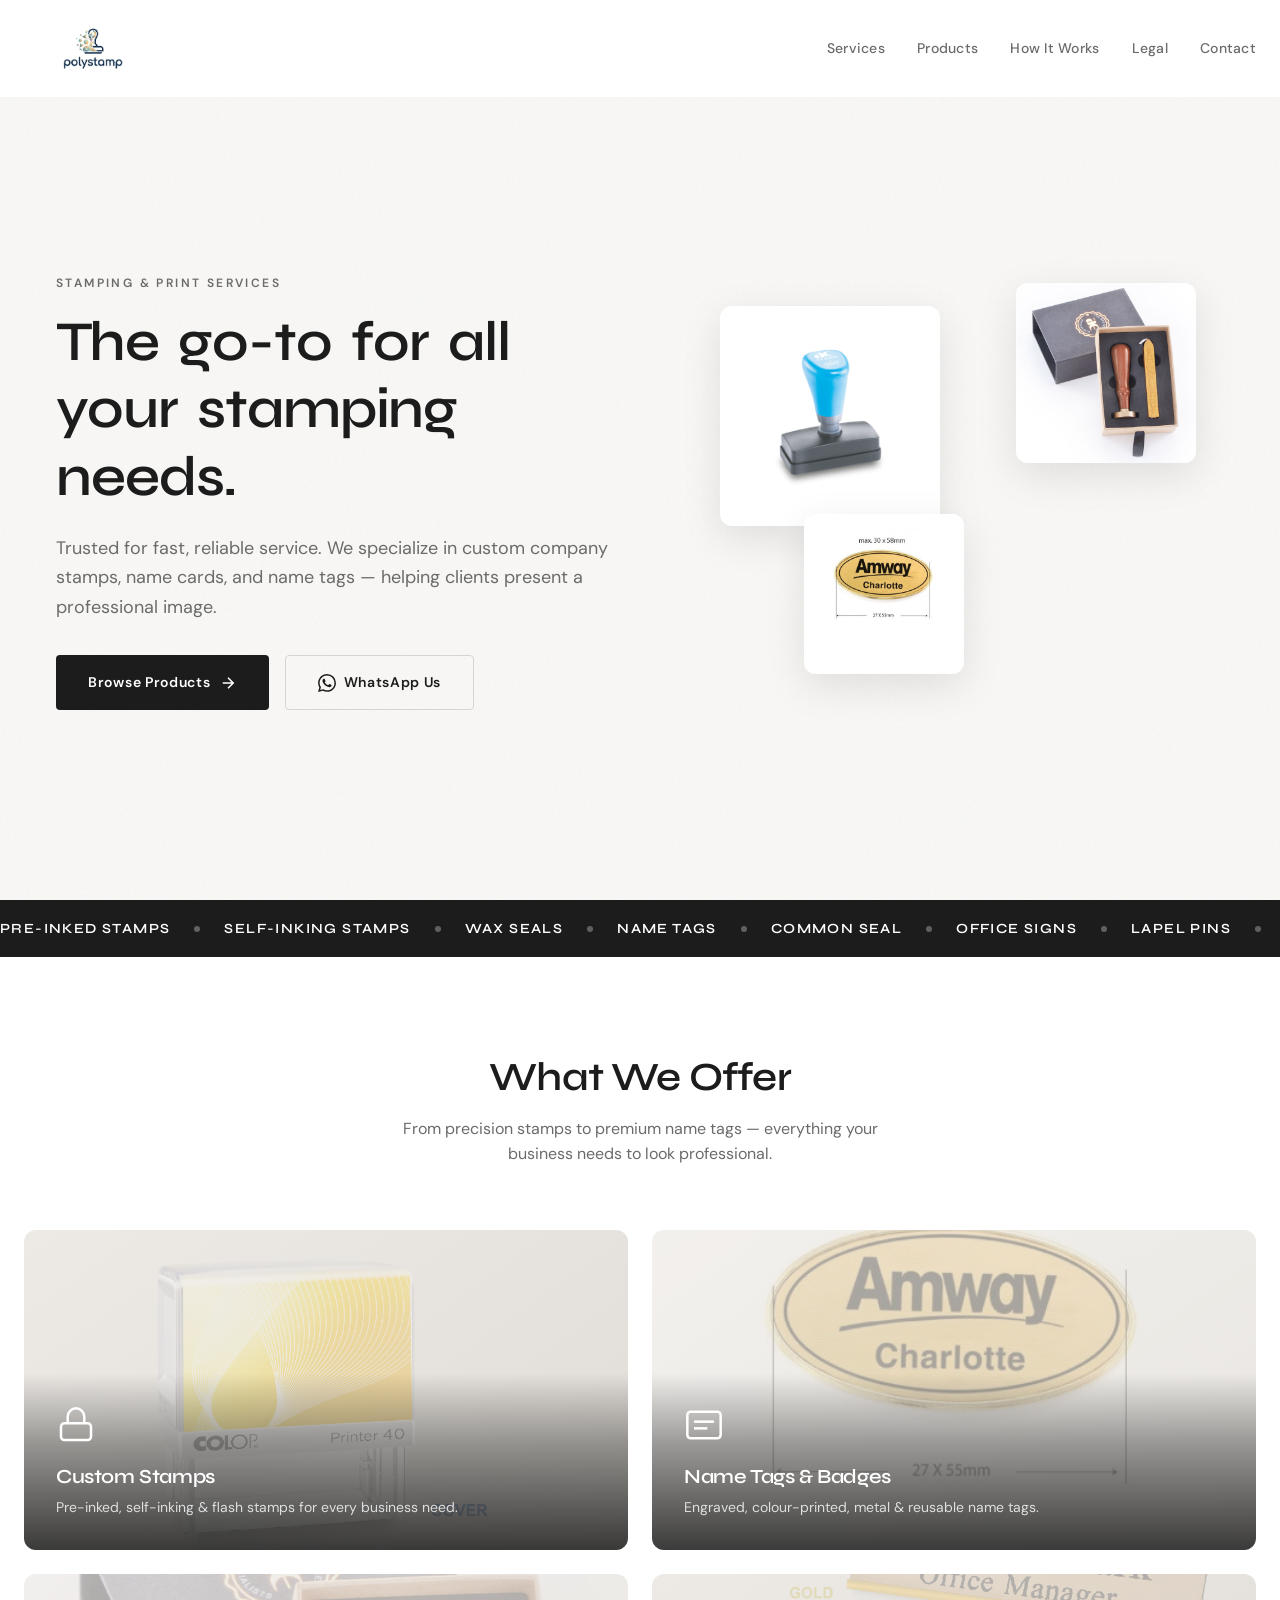
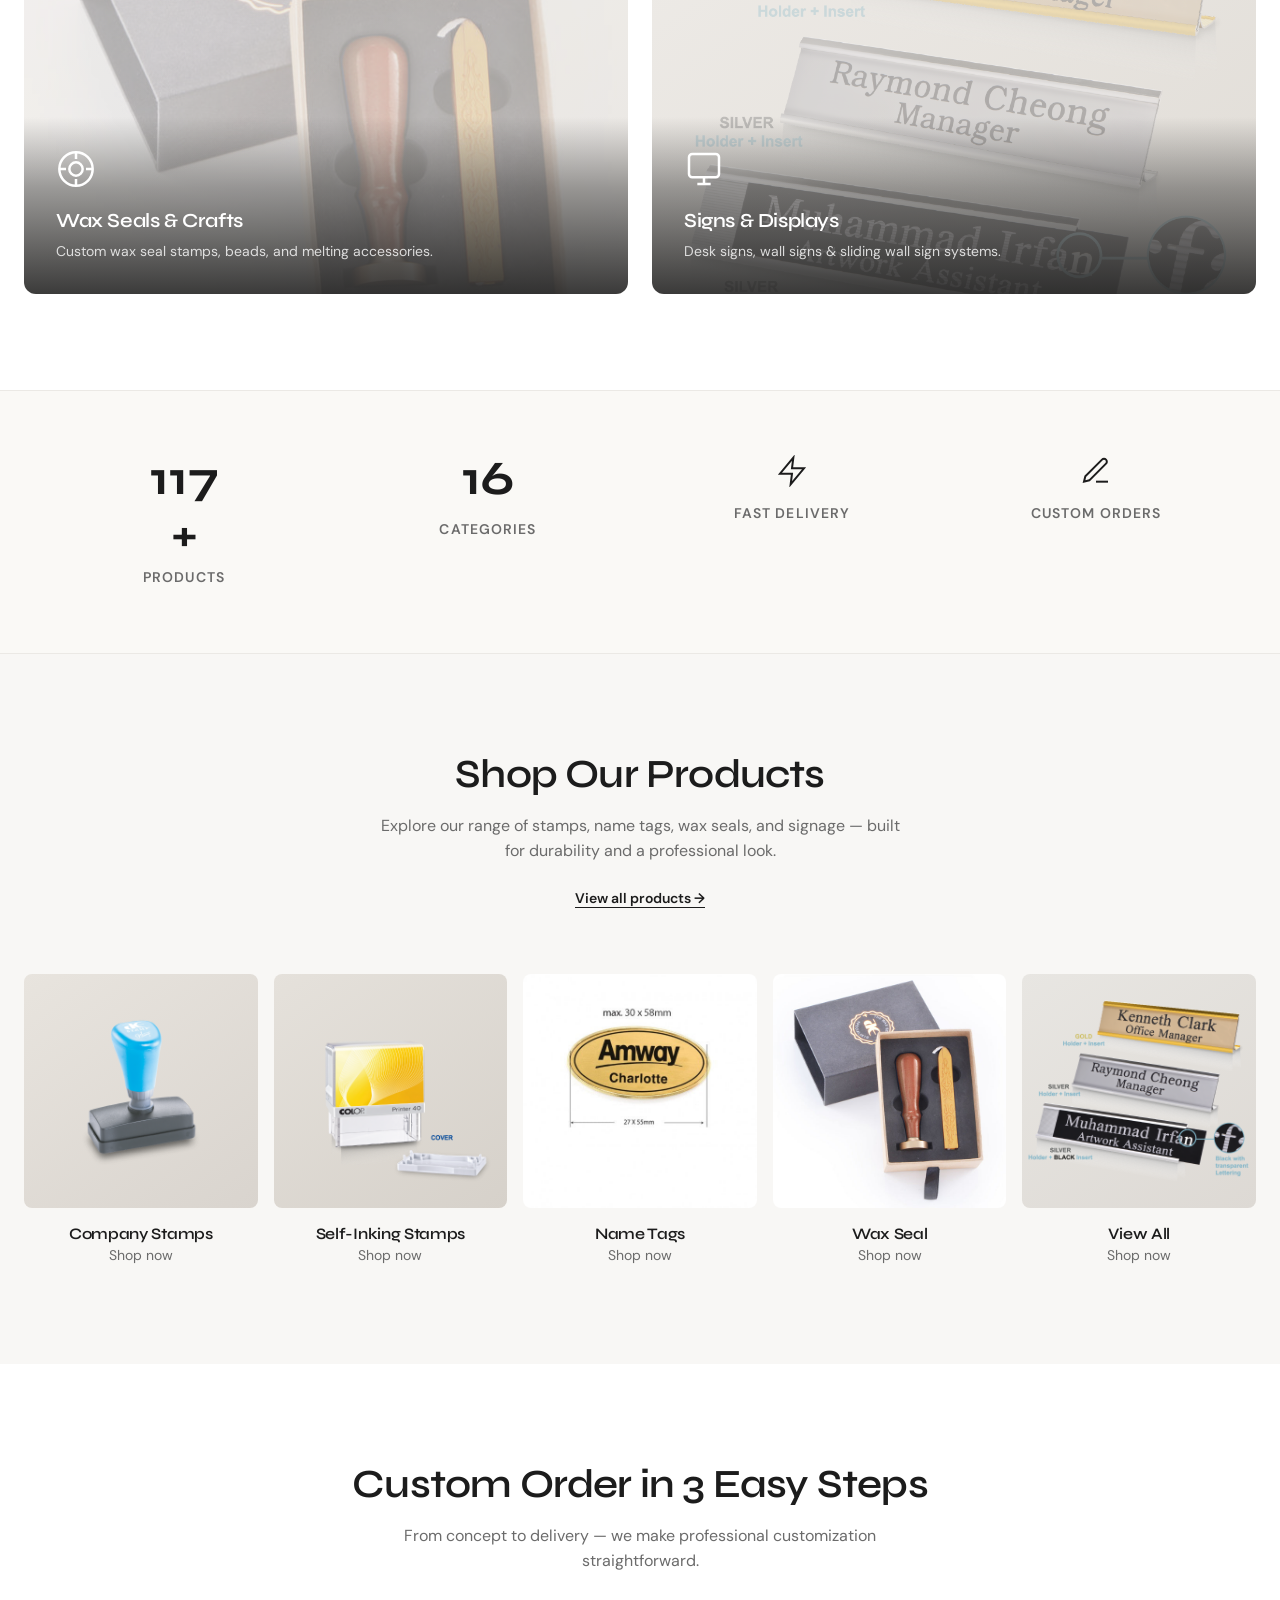
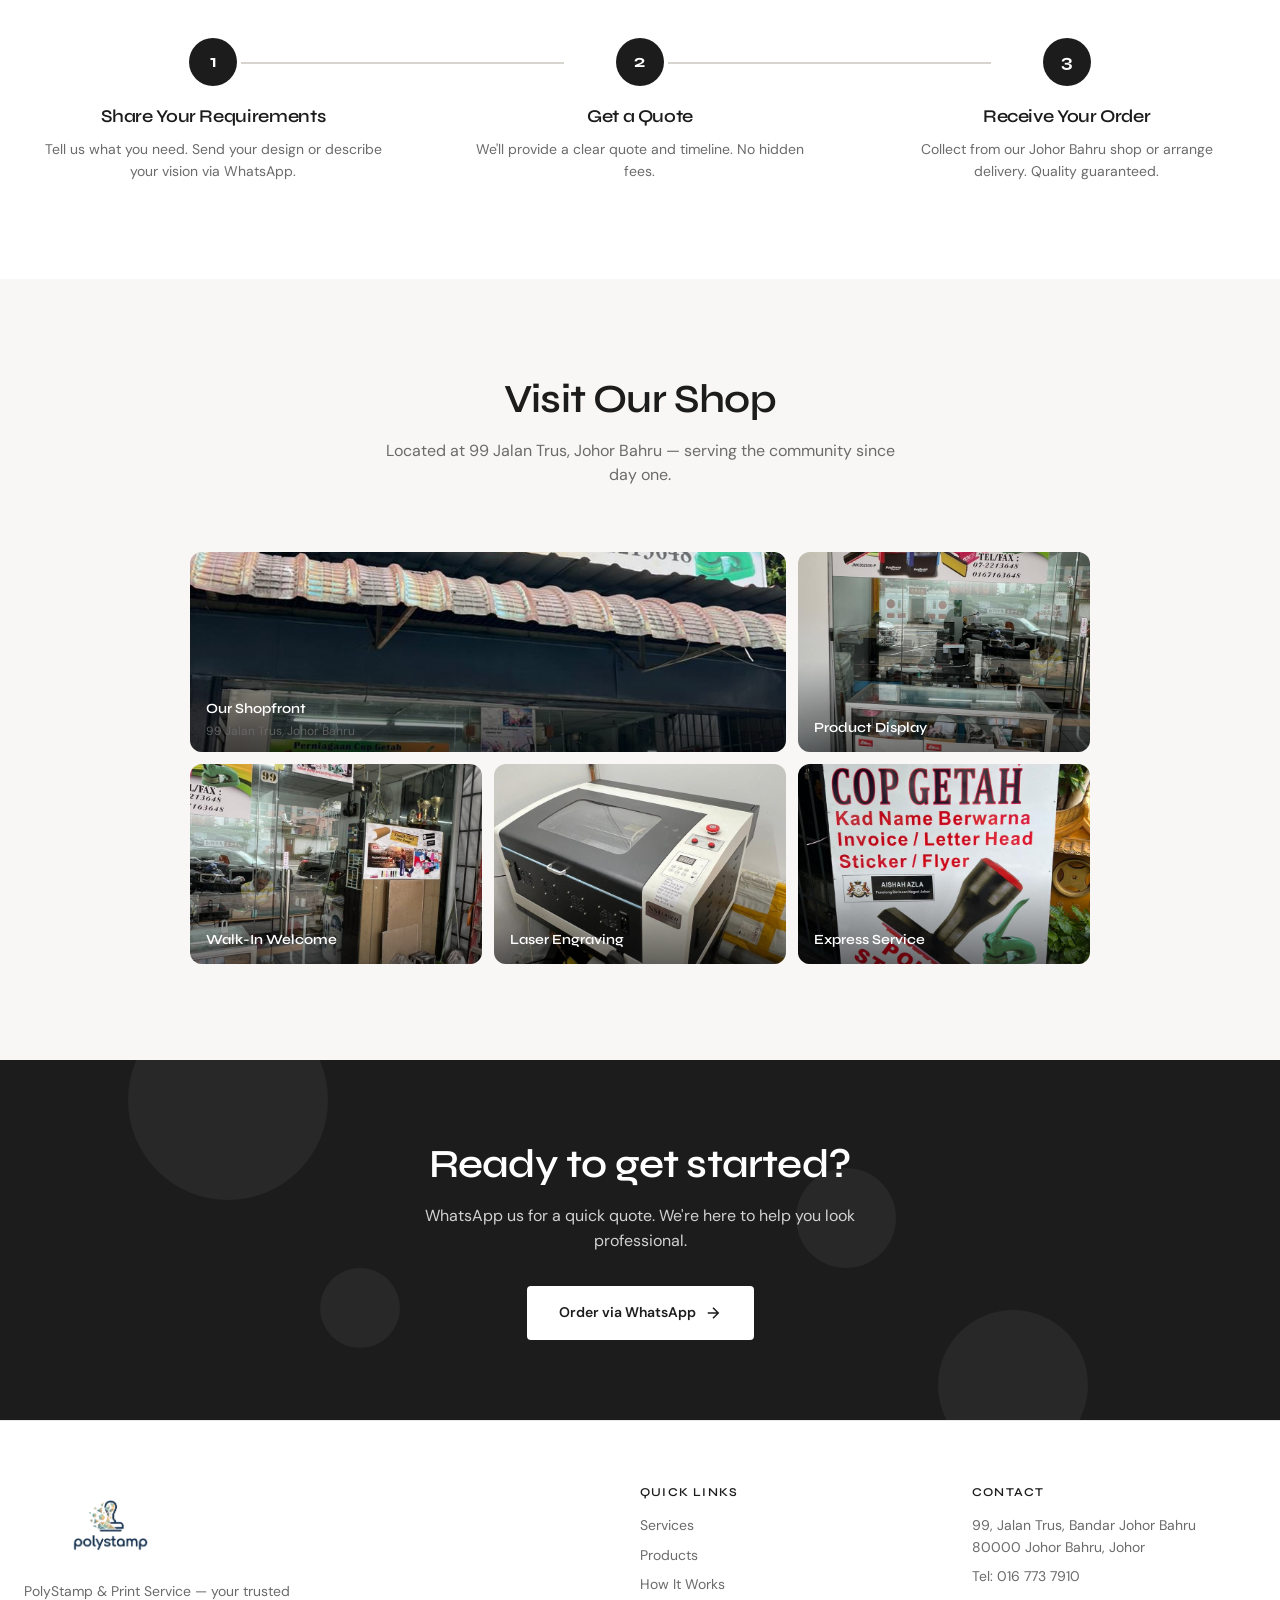
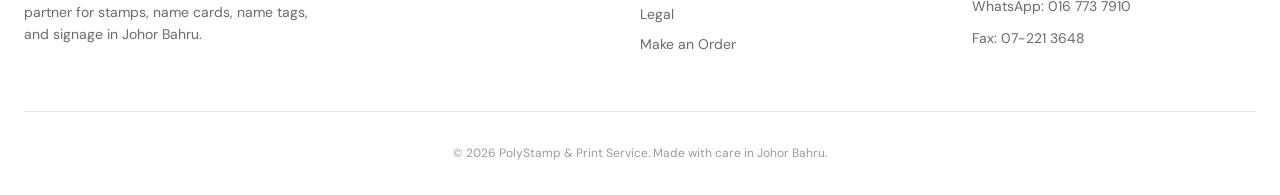
==== commit 865e6bb1: "Add legal page, shop gallery section, and update footer year to 2026 - New legal.html page with MOF " ====
--- a/index.html
+++ b/index.html
@@ -24,6 +24,7 @@
         <li><a href="#services">Services</a></li>
         <li><a href="products.html">Products</a></li>
         <li><a href="#how-it-works">How It Works</a></li>
+        <li><a href="legal.html">Legal</a></li>
         <li><a href="#contact">Contact</a></li>
       </ul>
     </nav>
@@ -255,6 +256,49 @@
     </div>
   </section>
 
+  <!-- ===== VISIT OUR SHOP ===== -->
+  <section class="section shop-visit-section" id="our-shop">
+    <div class="container">
+      <div class="section__header reveal">
+        <h2>Visit Our Shop</h2>
+        <p>Located at 99 Jalan Trus, Johor Bahru — serving the community since day one.</p>
+      </div>
+      <div class="shop-bento reveal-stagger">
+        <div class="shop-bento__item shop-bento__item--wide">
+          <img src="images/shop-exterior.jpg" alt="PolyStamp shop exterior at Jalan Trus, Johor Bahru" loading="lazy">
+          <div class="shop-bento__overlay">
+            <span class="shop-bento__tag">Our Shopfront</span>
+            <p>99 Jalan Trus, Johor Bahru</p>
+          </div>
+        </div>
+        <div class="shop-bento__item">
+          <img src="images/shop-display.jpg" alt="PolyStamp product display window" loading="lazy">
+          <div class="shop-bento__overlay">
+            <span class="shop-bento__tag">Product Display</span>
+          </div>
+        </div>
+        <div class="shop-bento__item">
+          <img src="images/shop-entrance.jpg" alt="PolyStamp shop entrance" loading="lazy">
+          <div class="shop-bento__overlay">
+            <span class="shop-bento__tag">Walk-In Welcome</span>
+          </div>
+        </div>
+        <div class="shop-bento__item">
+          <img src="images/shop-laser.jpg" alt="NSI Laser engraving and cutting machine" loading="lazy">
+          <div class="shop-bento__overlay">
+            <span class="shop-bento__tag">Laser Engraving</span>
+          </div>
+        </div>
+        <div class="shop-bento__item">
+          <img src="images/shop-signboard.jpg" alt="PolyStamp express rubber stamp signboard" loading="lazy">
+          <div class="shop-bento__overlay">
+            <span class="shop-bento__tag">Express Service</span>
+          </div>
+        </div>
+      </div>
+    </div>
+  </section>
+
   <!-- ===== CTA BANNER ===== -->
   <section class="cta-banner cta-banner--animated">
     <div class="cta-particles">
@@ -285,6 +329,7 @@
           <li><a href="#services">Services</a></li>
           <li><a href="products.html">Products</a></li>
           <li><a href="#how-it-works">How It Works</a></li>
+          <li><a href="legal.html">Legal</a></li>
           <li><a href="https://wa.me/60167737910" target="_blank" rel="noopener">Make an Order</a></li>
         </ul>
       </div>
@@ -297,7 +342,7 @@
       </div>
     </div>
     <div class="footer__bottom">
-      <p>&copy; 2025 PolyStamp & Print Service. Made with care in Johor Bahru.</p>
+      <p>&copy; 2026 PolyStamp & Print Service. Made with care in Johor Bahru.</p>
     </div>
   </footer>
 
--- a/styles.css
+++ b/styles.css
@@ -485,6 +485,264 @@
 .step-card-v2:last-child .step-card-v2__line { display: none; }
 .step-card-v2 h4 { margin-bottom: var(--space-3); font-size: var(--text-lg); }
 .step-card-v2 p { font-size: var(--text-sm); margin: 0; }
+
+/* ========== Visit Our Shop — Bento Grid ========== */
+.shop-visit-section {
+  background: var(--color-bg-alt);
+}
+.shop-bento {
+  display: grid;
+  grid-template-columns: repeat(3, 1fr);
+  grid-template-rows: 200px 200px;
+  gap: var(--space-3);
+  max-width: 900px;
+  margin: 0 auto;
+}
+.shop-bento__item {
+  position: relative;
+  border-radius: 12px;
+  overflow: hidden;
+}
+.shop-bento__item--wide {
+  grid-column: span 2;
+}
+.shop-bento__item img {
+  width: 100%;
+  height: 100%;
+  object-fit: cover;
+  display: block;
+  transition: transform 0.5s ease;
+}
+.shop-bento__item:hover img {
+  transform: scale(1.05);
+}
+.shop-bento__overlay {
+  position: absolute;
+  inset: 0;
+  background: linear-gradient(to top, rgba(0,0,0,0.55) 0%, rgba(0,0,0,0) 45%);
+  display: flex;
+  flex-direction: column;
+  justify-content: flex-end;
+  padding: var(--space-3) var(--space-4);
+  color: #fff;
+  pointer-events: none;
+}
+.shop-bento__tag {
+  display: inline-block;
+  font-family: var(--font-display);
+  font-weight: 600;
+  font-size: var(--text-sm);
+  margin-bottom: 2px;
+}
+.shop-bento__overlay p {
+  font-size: var(--text-xs);
+  opacity: 0.85;
+  margin: 0;
+}
+
+/* Bento — tablet */
+@media (max-width: 768px) {
+  .shop-bento {
+    grid-template-columns: repeat(2, 1fr);
+    grid-template-rows: 180px 180px 180px;
+    max-width: 100%;
+  }
+  .shop-bento__item--wide {
+    grid-column: span 2;
+  }
+}
+/* Bento — mobile */
+@media (max-width: 480px) {
+  .shop-bento {
+    grid-template-columns: 1fr 1fr;
+    grid-template-rows: 160px 140px 140px;
+    gap: var(--space-2);
+  }
+  .shop-bento__item {
+    border-radius: 10px;
+  }
+}
+
+/* ========== Legal Page ========== */
+.legal-section {
+  padding: var(--space-16) 0;
+}
+.legal-section--alt {
+  background: var(--color-bg-alt);
+}
+.legal-card {
+  background: var(--color-surface);
+  border: 1px solid var(--color-border);
+  border-radius: 16px;
+  padding: var(--space-10) var(--space-8);
+  margin-bottom: var(--space-8);
+}
+.legal-section--alt .legal-card {
+  background: var(--color-bg-warm);
+}
+.legal-card__icon {
+  display: inline-flex;
+  align-items: center;
+  justify-content: center;
+  width: 64px;
+  height: 64px;
+  border-radius: 14px;
+  background: var(--color-accent-soft);
+  color: var(--color-accent);
+  margin-bottom: var(--space-6);
+}
+.legal-card h2 {
+  font-family: var(--font-display);
+  font-size: var(--text-2xl);
+  margin-bottom: var(--space-3);
+}
+.legal-card__subtitle {
+  color: var(--color-text-muted);
+  font-size: var(--text-base);
+  margin-bottom: var(--space-8);
+}
+
+/* Registration details grid */
+.legal-details {
+  display: grid;
+  grid-template-columns: repeat(auto-fill, minmax(280px, 1fr));
+  gap: var(--space-4);
+}
+.legal-detail {
+  padding: var(--space-4) var(--space-5);
+  background: var(--color-bg-alt);
+  border-radius: 10px;
+  border: 1px solid var(--color-border);
+}
+.legal-detail__label {
+  display: block;
+  font-size: var(--text-xs);
+  text-transform: uppercase;
+  letter-spacing: 0.08em;
+  color: var(--color-text-light);
+  margin-bottom: var(--space-2);
+  font-weight: 600;
+}
+.legal-detail__value {
+  display: block;
+  font-size: var(--text-base);
+  font-weight: 500;
+  color: var(--color-text);
+}
+.legal-detail__value--active {
+  color: #16a34a;
+  font-weight: 600;
+}
+
+/* Licensed fields */
+.legal-fields {
+  display: flex;
+  flex-direction: column;
+  gap: var(--space-4);
+}
+.legal-field {
+  display: flex;
+  gap: var(--space-5);
+  padding: var(--space-5) var(--space-6);
+  background: var(--color-bg-alt);
+  border-radius: 12px;
+  border: 1px solid var(--color-border);
+  transition: transform 0.25s ease, box-shadow 0.25s ease;
+}
+.legal-field:hover {
+  transform: translateY(-2px);
+  box-shadow: 0 4px 20px rgba(0,0,0,0.06);
+}
+.legal-field__code {
+  flex-shrink: 0;
+  display: flex;
+  align-items: center;
+  justify-content: center;
+  width: 64px;
+  height: 64px;
+  border-radius: 12px;
+  background: var(--color-accent);
+  color: #fff;
+  font-family: var(--font-display);
+  font-weight: 700;
+  font-size: var(--text-xs);
+  letter-spacing: 0.05em;
+}
+.legal-field__info h4 {
+  font-size: var(--text-lg);
+  margin-bottom: var(--space-2);
+}
+.legal-field__info p {
+  font-size: var(--text-sm);
+  color: var(--color-text-muted);
+  margin: 0;
+  line-height: var(--leading-relaxed);
+}
+
+/* Regulations content */
+.legal-content {
+  margin-top: var(--space-8);
+}
+.legal-content__block {
+  margin-bottom: var(--space-8);
+  padding-bottom: var(--space-8);
+  border-bottom: 1px solid var(--color-border);
+}
+.legal-content__block:last-child {
+  margin-bottom: 0;
+  padding-bottom: 0;
+  border-bottom: none;
+}
+.legal-content__block h3 {
+  font-family: var(--font-display);
+  font-size: var(--text-xl);
+  margin-bottom: var(--space-4);
+}
+.legal-content__block p {
+  color: var(--color-text-muted);
+  line-height: var(--leading-relaxed);
+  margin-bottom: var(--space-4);
+}
+.legal-content__block p:last-child {
+  margin-bottom: 0;
+}
+.legal-content__block ul {
+  list-style: none;
+  padding: 0;
+  margin: var(--space-4) 0 0;
+}
+.legal-content__block ul li {
+  padding: var(--space-3) 0;
+  padding-left: var(--space-5);
+  position: relative;
+  color: var(--color-text-muted);
+  line-height: var(--leading-relaxed);
+}
+.legal-content__block ul li::before {
+  content: '';
+  position: absolute;
+  left: 0;
+  top: 50%;
+  transform: translateY(-50%);
+  width: 6px;
+  height: 6px;
+  border-radius: 50%;
+  background: var(--color-accent);
+}
+
+/* Responsive */
+@media (max-width: 768px) {
+  .legal-card {
+    padding: var(--space-6) var(--space-5);
+  }
+  .legal-details {
+    grid-template-columns: 1fr;
+  }
+  .legal-field {
+    flex-direction: column;
+    align-items: flex-start;
+  }
+}
 
 /* ========== CTA Banner Animated ========== */
 .cta-banner--animated {
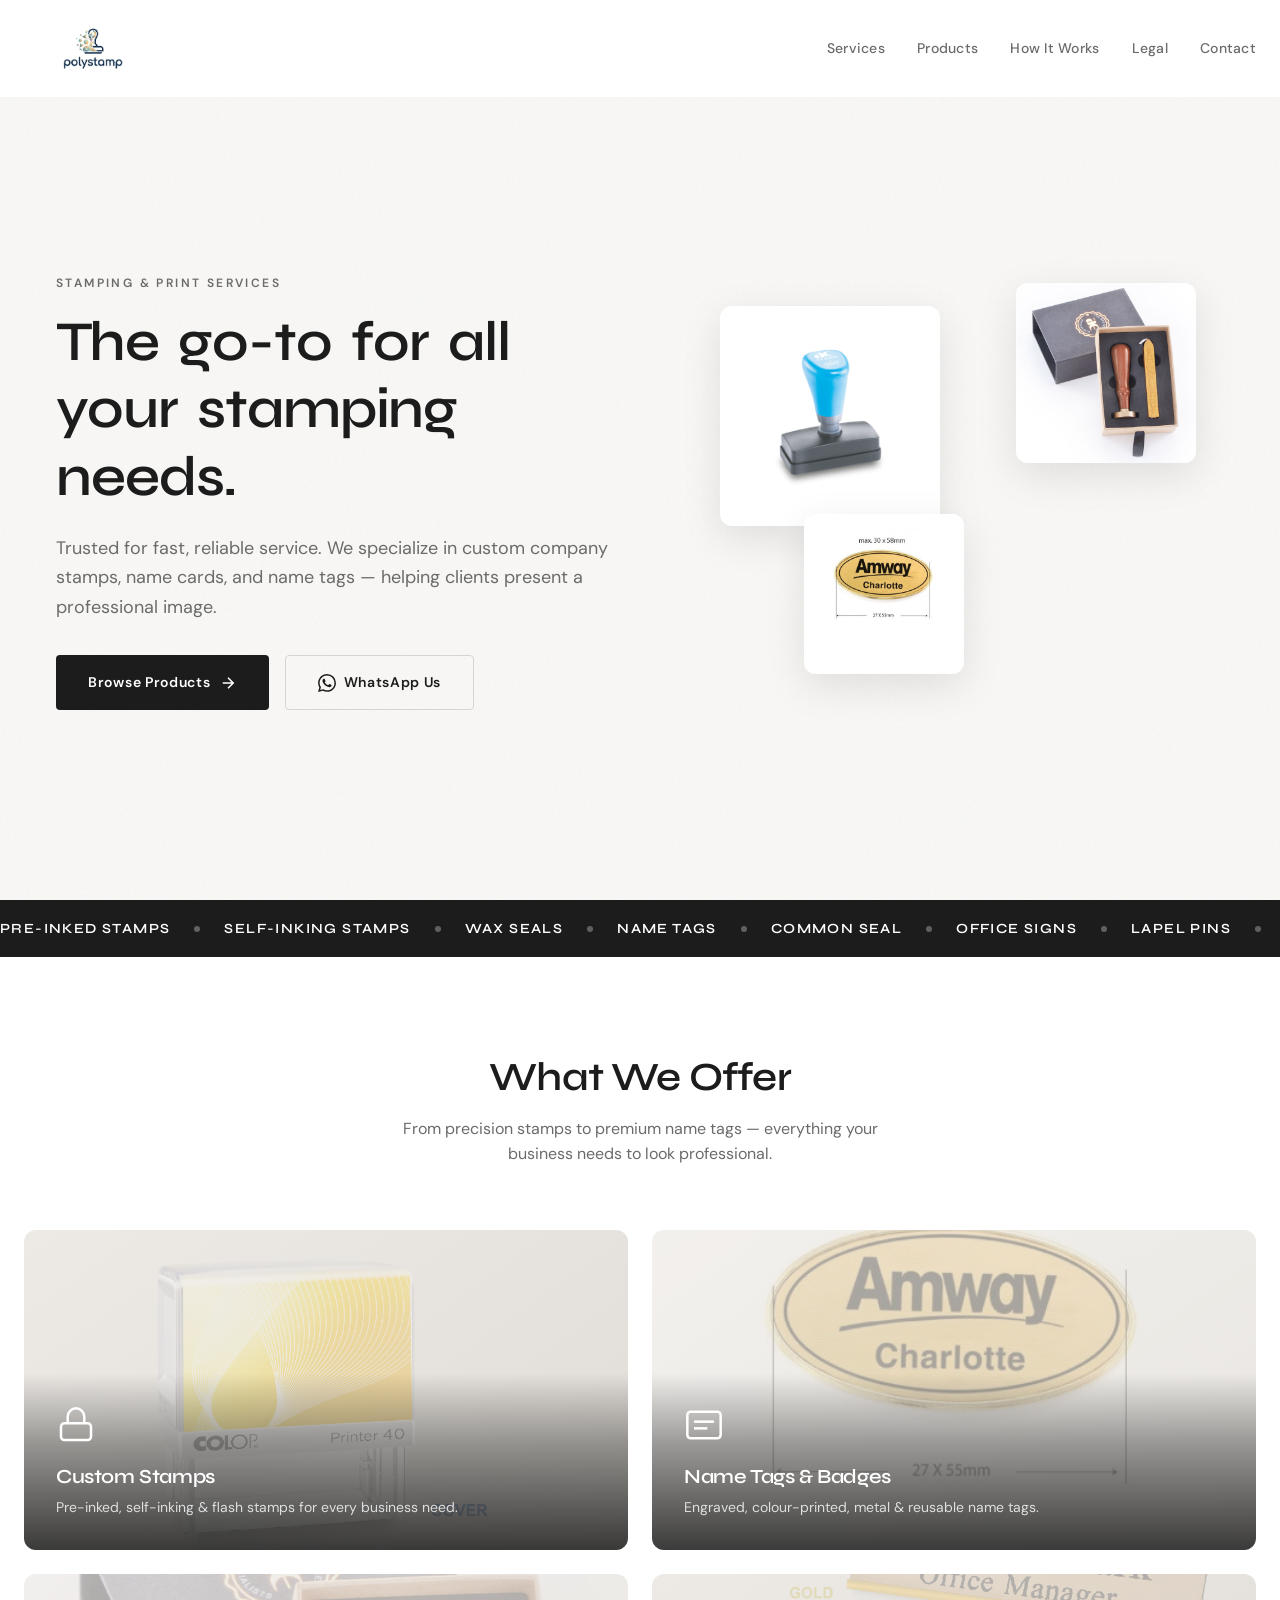
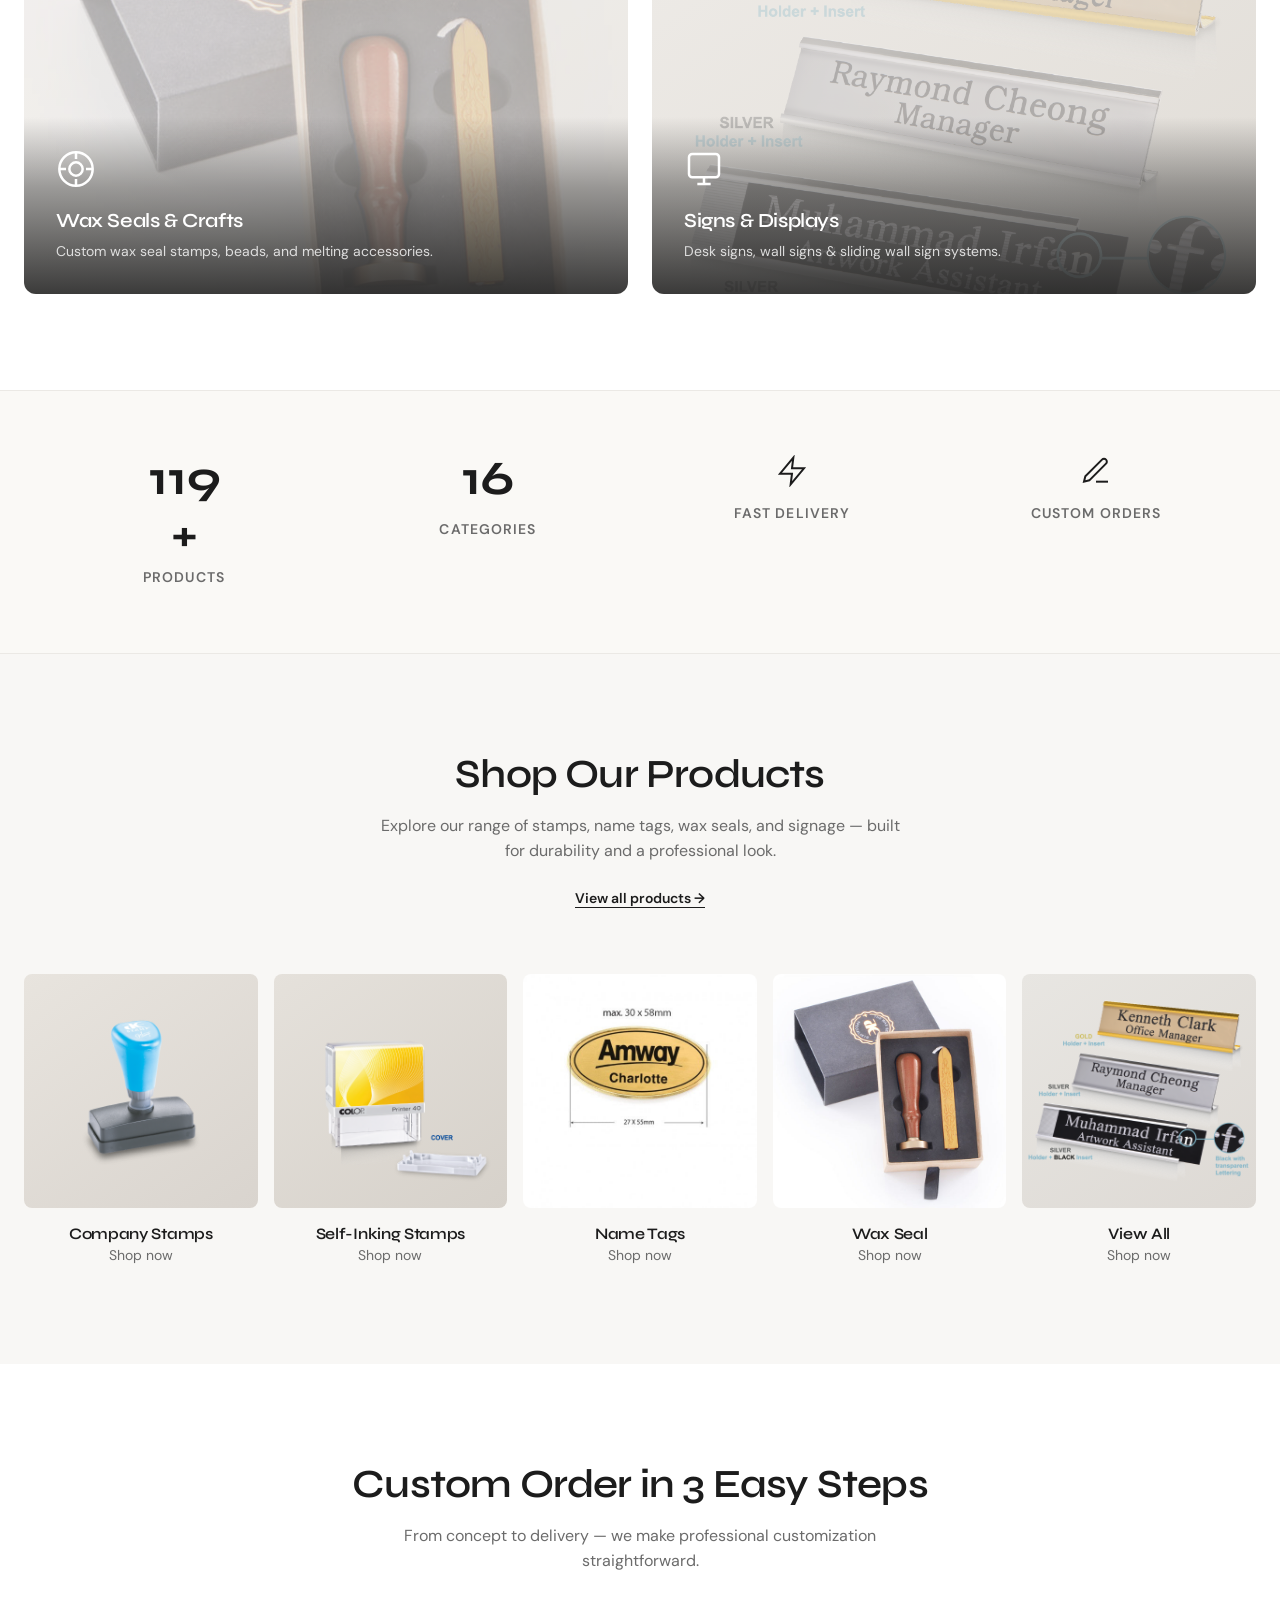
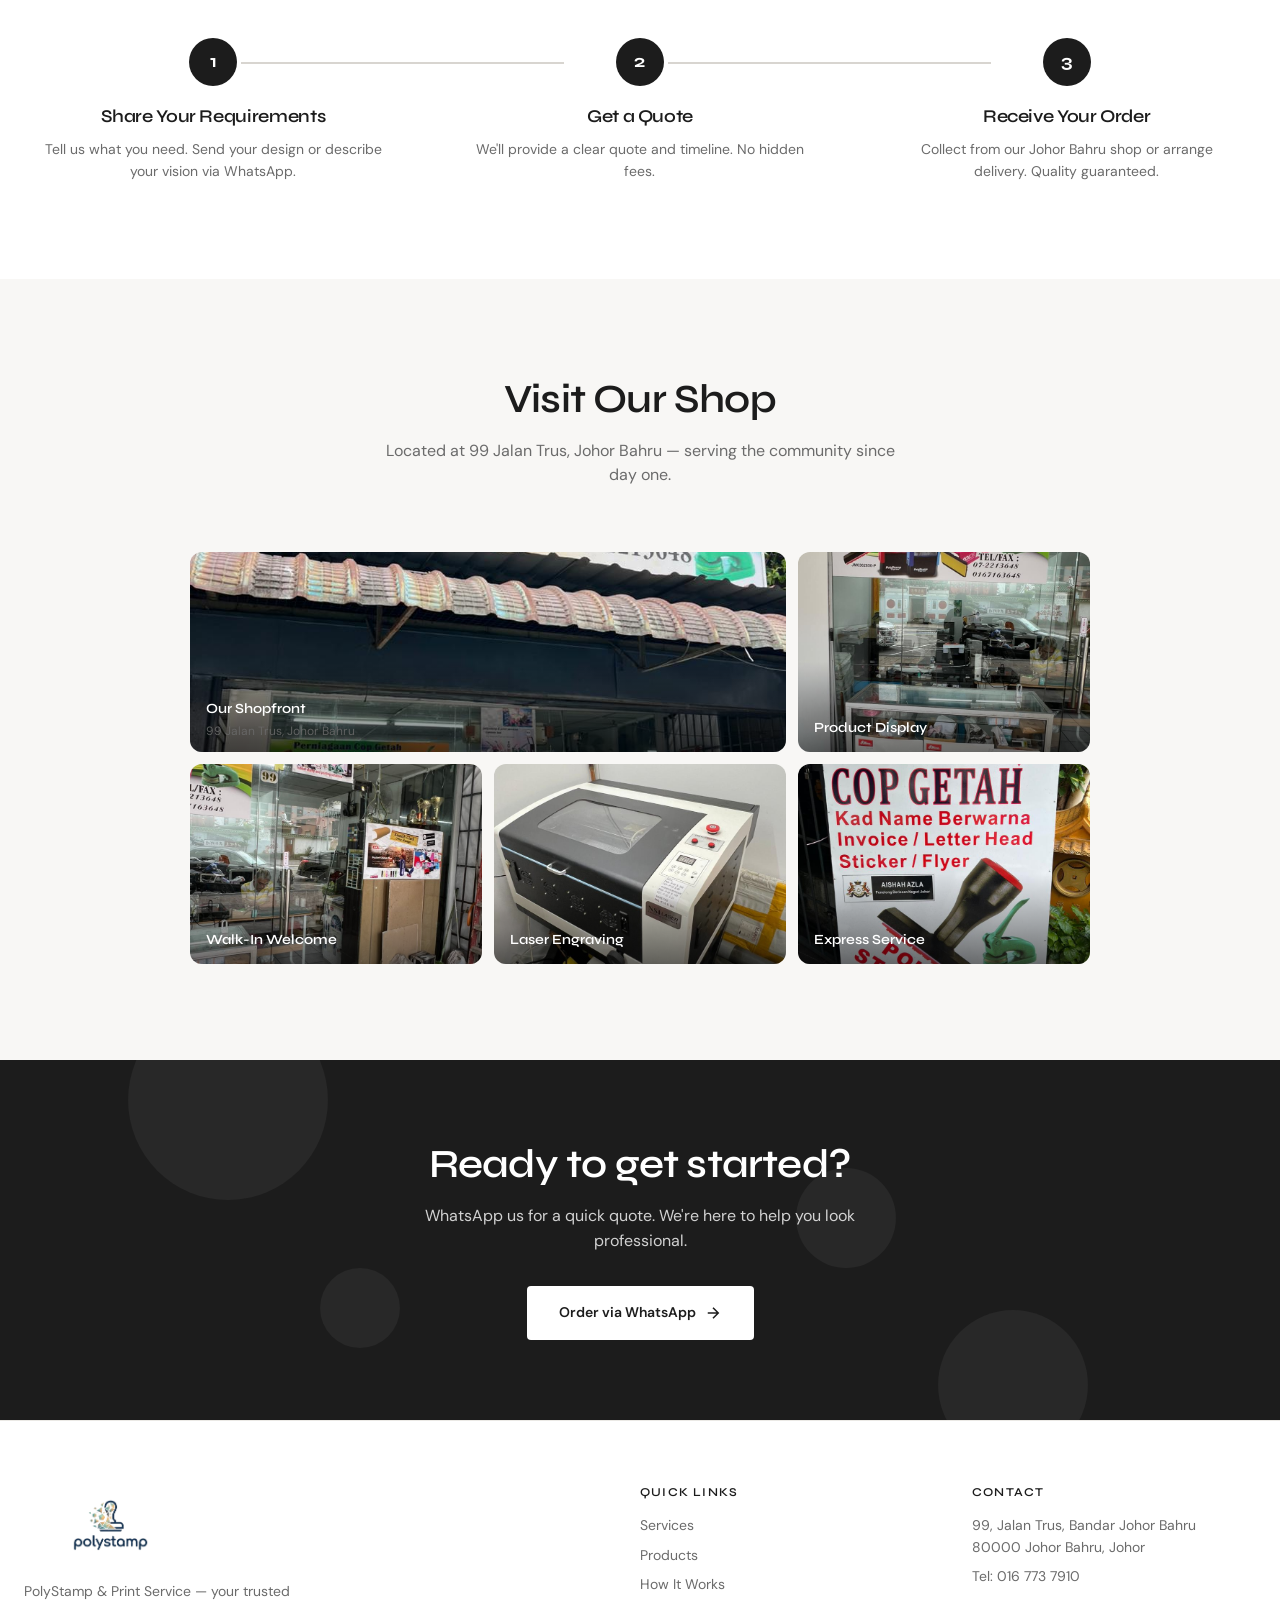
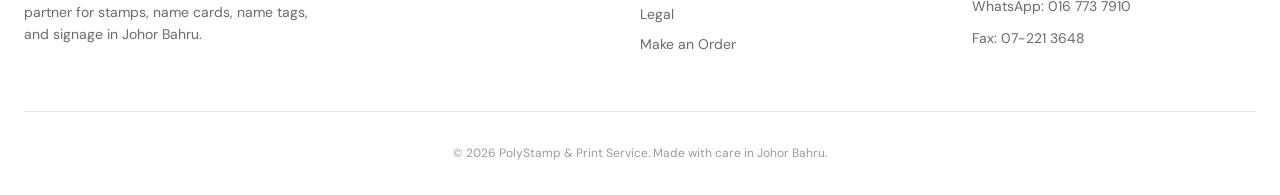
==== commit e9468b73: "Add X close button to mobile nav overlay - Added close button inside nav-links on all 4 pages - Posi" ====
--- a/index.html
+++ b/index.html
@@ -20,7 +20,8 @@
         <span></span>
         <span></span>
       </button>
-      <ul class="nav-links">
+      <ul class="nav-links" id="navLinks">
+        <button class="nav-close" id="navClose" aria-label="Close menu">&times;</button>
         <li><a href="#services">Services</a></li>
         <li><a href="products.html">Products</a></li>
         <li><a href="#how-it-works">How It Works</a></li>
@@ -357,6 +358,10 @@
       document.body.classList.toggle('menu-open');
       navToggle.setAttribute('aria-expanded', navToggle.getAttribute('aria-expanded') === 'true' ? 'false' : 'true');
     });
+    document.getElementById('navClose')?.addEventListener('click', () => {
+      document.body.classList.remove('menu-open');
+      navToggle.setAttribute('aria-expanded', 'false');
+    });
     document.querySelectorAll('.nav-links a').forEach(link => link.addEventListener('click', () => document.body.classList.remove('menu-open')));
 
     // Scroll-reveal system
--- a/styles.css
+++ b/styles.css
@@ -96,10 +96,9 @@
 .header {
   position: fixed;
   top: 0; left: 0; right: 0;
-  z-index: 100;
+  z-index: 1000;
   padding: var(--space-4) 0;
-  background: rgba(255,255,255,0.95);
-  backdrop-filter: blur(10px);
+  background: #ffffff;
   border-bottom: 1px solid transparent;
   transition: border-color var(--transition), box-shadow var(--transition);
 }
@@ -157,6 +156,28 @@
 body.menu-open .nav-toggle span:nth-child(1) { transform: translateY(6.5px) rotate(45deg); }
 body.menu-open .nav-toggle span:nth-child(2) { opacity: 0; }
 body.menu-open .nav-toggle span:nth-child(3) { transform: translateY(-6.5px) rotate(-45deg); }
+
+.nav-close {
+  display: none;
+  position: absolute;
+  top: var(--space-6);
+  right: var(--space-6);
+  background: none;
+  border: none;
+  font-size: 2rem;
+  line-height: 1;
+  color: var(--color-text);
+  cursor: pointer;
+  width: 44px;
+  height: 44px;
+  align-items: center;
+  justify-content: center;
+  border-radius: 50%;
+  transition: background 0.2s ease;
+}
+.nav-close:hover {
+  background: var(--color-accent-soft);
+}
 
 /* ========== Hero — Split Layout with Floating Images ========== */
 .hero-split {
@@ -1208,23 +1229,23 @@
 @media (max-width: 768px) {
   .logo__img { height: 52px; }
   .nav-toggle { display: flex; }
+  .nav-close { display: flex; }
   .nav-links {
     position: fixed;
-    top: 56px; left: 0; right: 0; bottom: 0;
-    background: rgba(255,255,255,0.98);
-    backdrop-filter: blur(20px);
+    top: 0; left: 0; right: 0; bottom: 0;
+    background: #ffffff;
     flex-direction: column;
-    padding: var(--space-10) var(--space-6);
+    padding: 100px var(--space-8) var(--space-10);
     gap: 0;
-    box-shadow: var(--shadow-lg);
-    transform: translateY(-120%);
+    transform: translateX(100%);
     opacity: 0;
     visibility: hidden;
-    transition: transform 0.4s var(--ease), opacity 0.3s var(--ease), visibility 0.4s;
-    z-index: 99;
+    transition: transform 0.35s var(--ease), opacity 0.3s var(--ease), visibility 0.35s;
+    z-index: 999;
+    overflow-y: auto;
   }
   body.menu-open .nav-links {
-    transform: translateY(0);
+    transform: translateX(0);
     opacity: 1;
     visibility: visible;
   }
@@ -1238,6 +1259,7 @@
   body.menu-open .nav-links li:nth-child(2) { opacity: 1; transform: translateX(0); transition-delay: 0.16s; }
   body.menu-open .nav-links li:nth-child(3) { opacity: 1; transform: translateX(0); transition-delay: 0.24s; }
   body.menu-open .nav-links li:nth-child(4) { opacity: 1; transform: translateX(0); transition-delay: 0.32s; }
+  body.menu-open .nav-links li:nth-child(5) { opacity: 1; transform: translateX(0); transition-delay: 0.40s; }
   /* Mobile nav link styling + hover/tap */
   .nav-links a {
     display: block;
